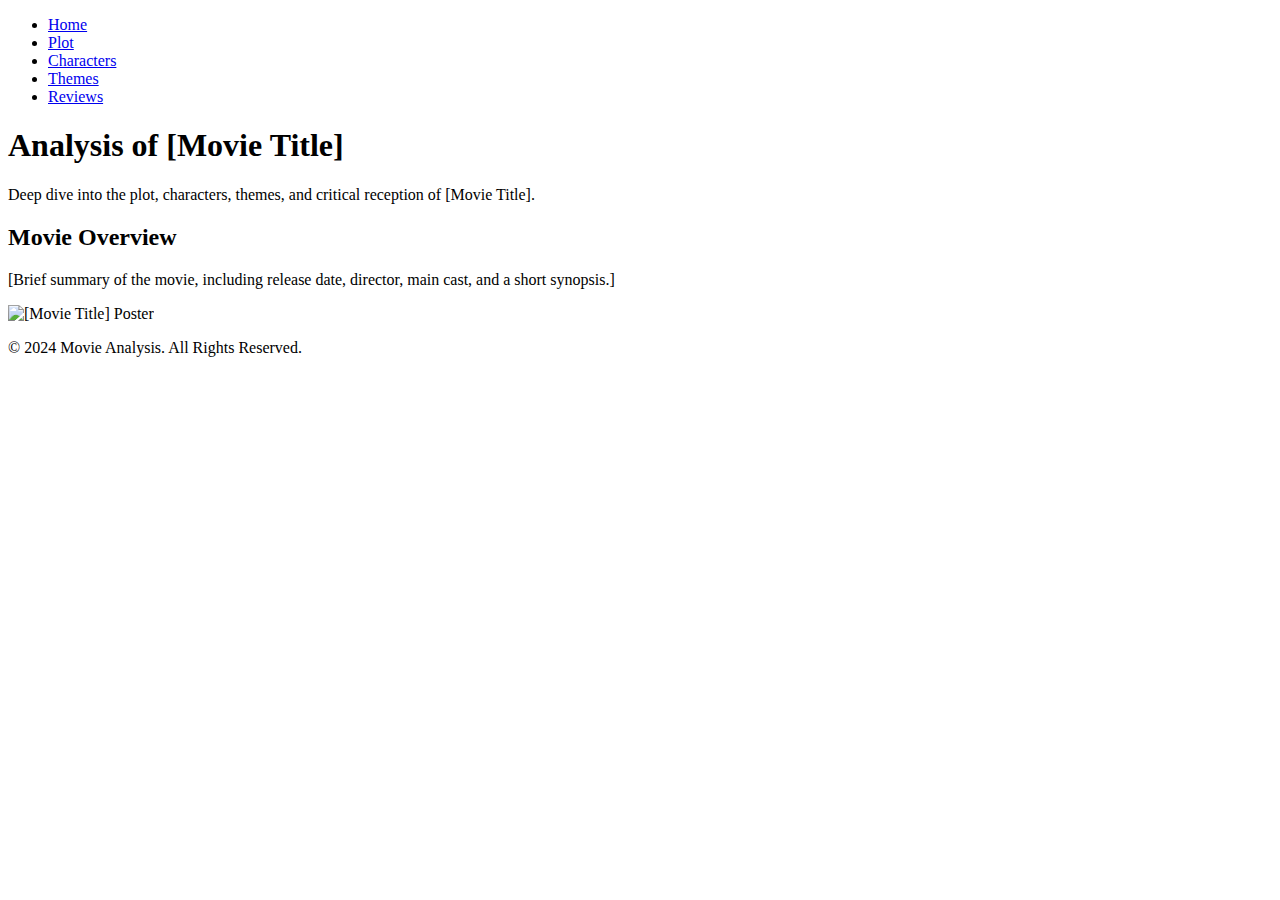
==== index.html @ 305a9362 "Add files via upload" ====
<!DOCTYPE html>
<html lang="en">
<head>
    <meta charset="UTF-8">
    <meta name="viewport" content="width=device-width, initial-scale=1.0">
    <title>Movie Analysis - [Movie Title]</title>
    <link rel="stylesheet" href="styles.css">
</head>
<body>
    <header>
        <nav>
            <ul>
                <li><a href="index.html">Home</a></li>
                <li><a href="plot.html">Plot</a></li>
                <li><a href="characters.html">Characters</a></li>
                <li><a href="themes.html">Themes</a></li>
                <li><a href="reviews.html">Reviews</a></li>
            </ul>
        </nav>
    </header>

    <section class="hero">
        <h1>Analysis of [Movie Title]</h1>
        <p>Deep dive into the plot, characters, themes, and critical reception of [Movie Title].</p>
    </section>

    <section class="overview">
        <h2>Movie Overview</h2>
        <p>[Brief summary of the movie, including release date, director, main cast, and a short synopsis.]</p>
        <img src="movie-poster.jpg" alt="[Movie Title] Poster">
    </section>

    <footer>
        <p>&copy; 2024 Movie Analysis. All Rights Reserved.</p>
    </footer>
</body>
</html>
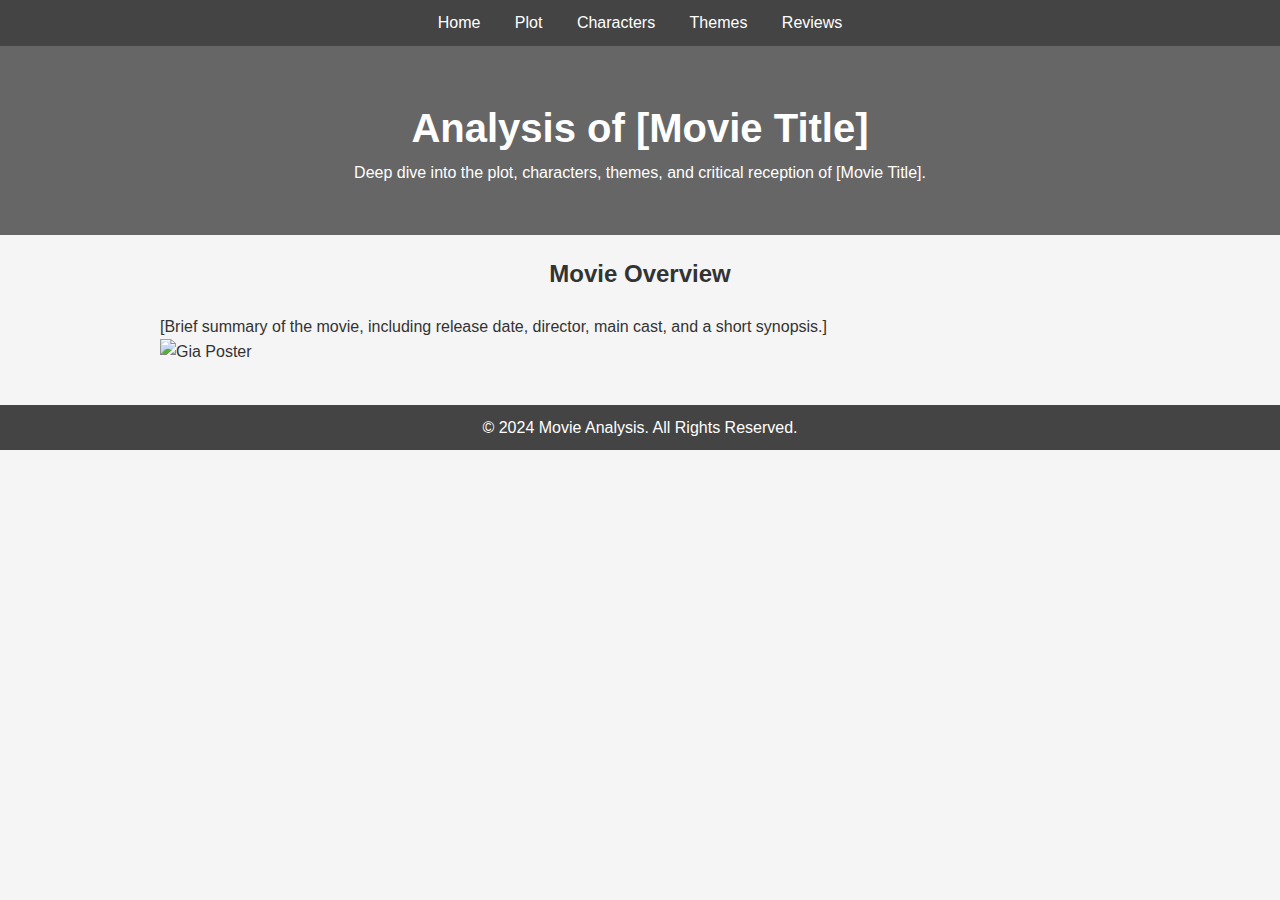
==== commit 9a054068: "Add files via upload" ====
--- a/index.html
+++ b/index.html
@@ -27,7 +27,7 @@
     <section class="overview">
         <h2>Movie Overview</h2>
         <p>[Brief summary of the movie, including release date, director, main cast, and a short synopsis.]</p>
-        <img src="movie-poster.jpg" alt="[Movie Title] Poster">
+        <img src="gia movie poster.jpg" alt="Gia Poster">
     </section>
 
     <footer>
--- a/styles.css
+++ b/styles.css
@@ -0,0 +1,86 @@
+/* Basic Reset */
+* {
+    margin: 0;
+    padding: 0;
+    box-sizing: border-box;
+}
+
+body {
+    font-family: Arial, sans-serif;
+    color: #333;
+    background-color: #f5f5f5;
+    line-height: 1.6;
+}
+
+header {
+    background-color: #444;
+    color: #fff;
+    padding: 10px 0;
+    text-align: center;
+}
+
+nav ul {
+    list-style-type: none;
+}
+
+nav ul li {
+    display: inline;
+    margin: 0 15px;
+}
+
+nav ul li a {
+    color: #fff;
+    text-decoration: none;
+}
+
+.hero {
+    background-color: #666;
+    color: #fff;
+    text-align: center;
+    padding: 50px 0;
+}
+
+.hero h1 {
+    font-size: 2.5em;
+}
+
+.overview,
+.plot,
+.characters,
+.themes,
+.reviews {
+    padding: 20px;
+    max-width: 1000px;
+    margin: auto;
+}
+
+.overview h2,
+.plot h1,
+.characters h1,
+.themes h1,
+.reviews h1 {
+    text-align: center;
+    margin-bottom: 20px;
+}
+
+.character-grid {
+    display: grid;
+    grid-template-columns: repeat(auto-fit, minmax(300px, 1fr));
+    gap: 20px;
+}
+
+.character {
+    background-color: #fff;
+    padding: 20px;
+    border-radius: 8px;
+    box-shadow: 0 0 10px rgba(0, 0, 0, 0.1);
+    text-align: center;
+}
+
+footer {
+    background-color: #444;
+    color: #fff;
+    text-align: center;
+    padding: 10px 0;
+    margin-top: 20px;
+}
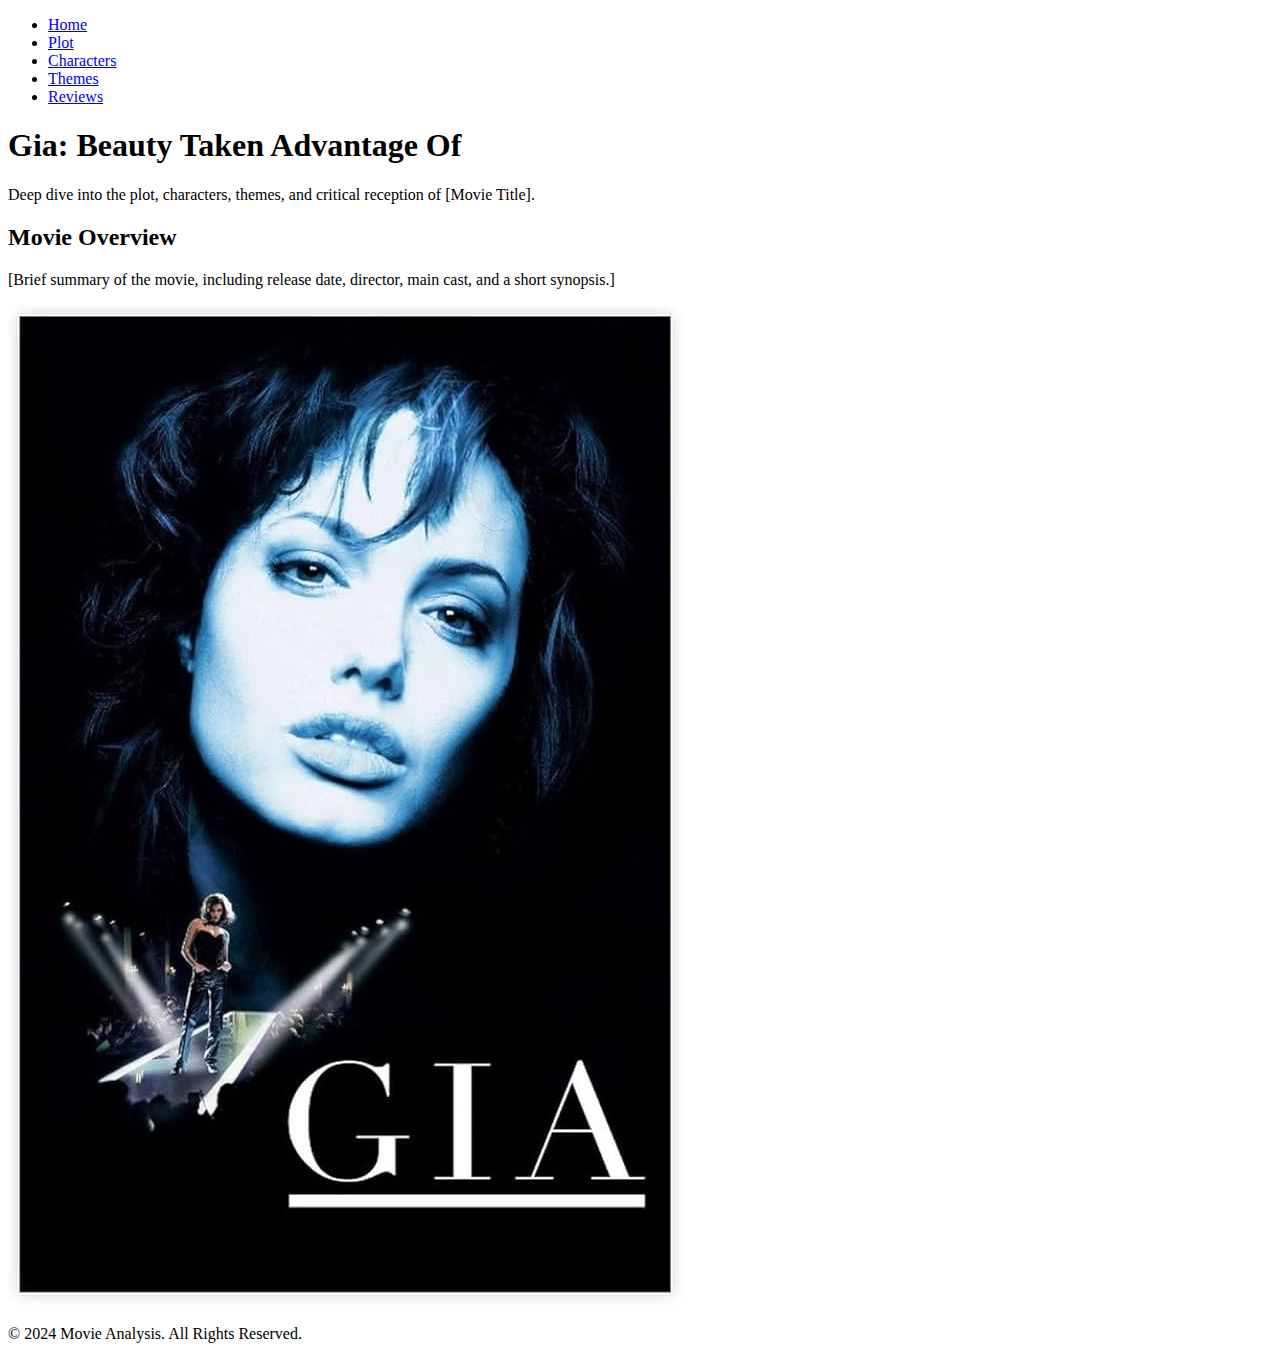
==== commit caccf2be: "Add files via upload" ====
--- a/index.html
+++ b/index.html
@@ -3,8 +3,9 @@
 <head>
     <meta charset="UTF-8">
     <meta name="viewport" content="width=device-width, initial-scale=1.0">
+    <meta http-equiv=“X-UA-Compatible” content=“ie=edge”>
     <title>Movie Analysis - [Movie Title]</title>
-    <link rel="stylesheet" href="styles.css">
+    <link rel="stylesheet" type=“text/css” href="styles.css">
 </head>
 <body>
     <header>
@@ -20,7 +21,7 @@
     </header>
 
     <section class="hero">
-        <h1>Analysis of [Movie Title]</h1>
+        <h1>Gia: Beauty Taken Advantage Of</h1>
         <p>Deep dive into the plot, characters, themes, and critical reception of [Movie Title].</p>
     </section>
 
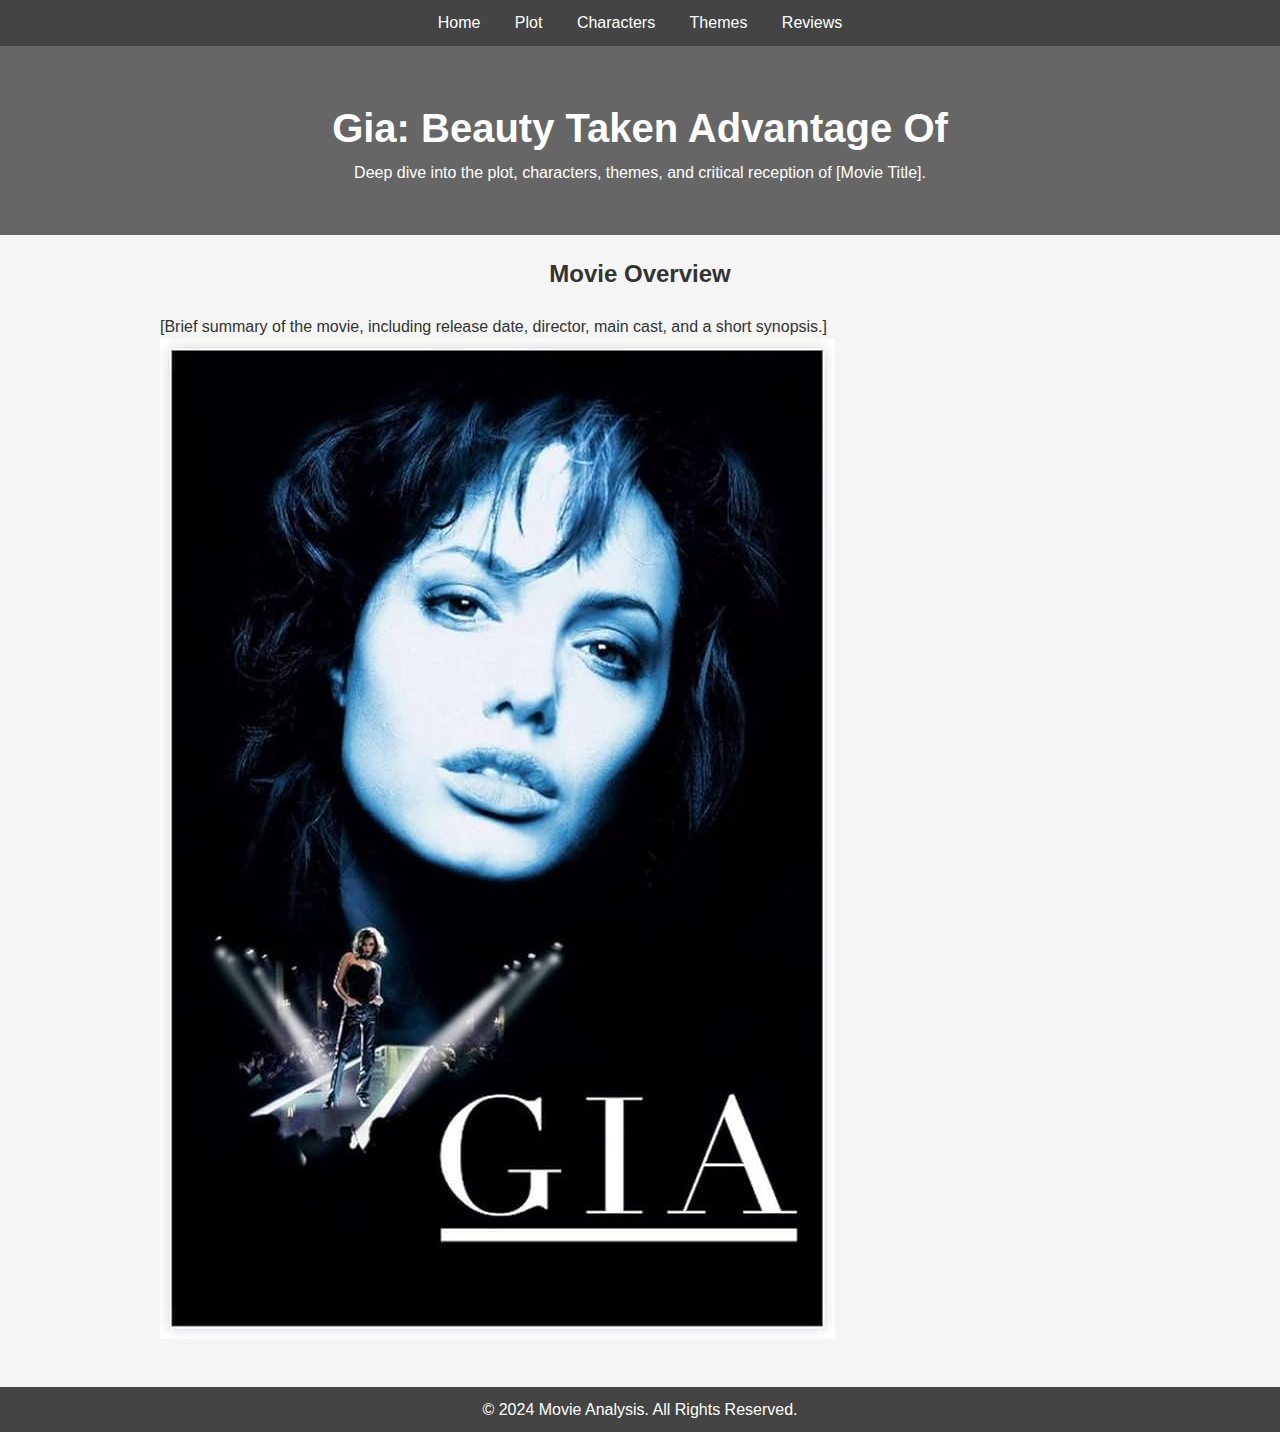
==== commit 9a822818: "Add files via upload" ====
--- a/index.html
+++ b/index.html
@@ -5,7 +5,7 @@
     <meta name="viewport" content="width=device-width, initial-scale=1.0">
     <meta http-equiv=“X-UA-Compatible” content=“ie=edge”>
     <title>Movie Analysis - [Movie Title]</title>
-    <link rel="stylesheet" type=“text/css” href="styles.css">
+    <link rel="stylesheet" href="styles.css">
 </head>
 <body>
     <header>
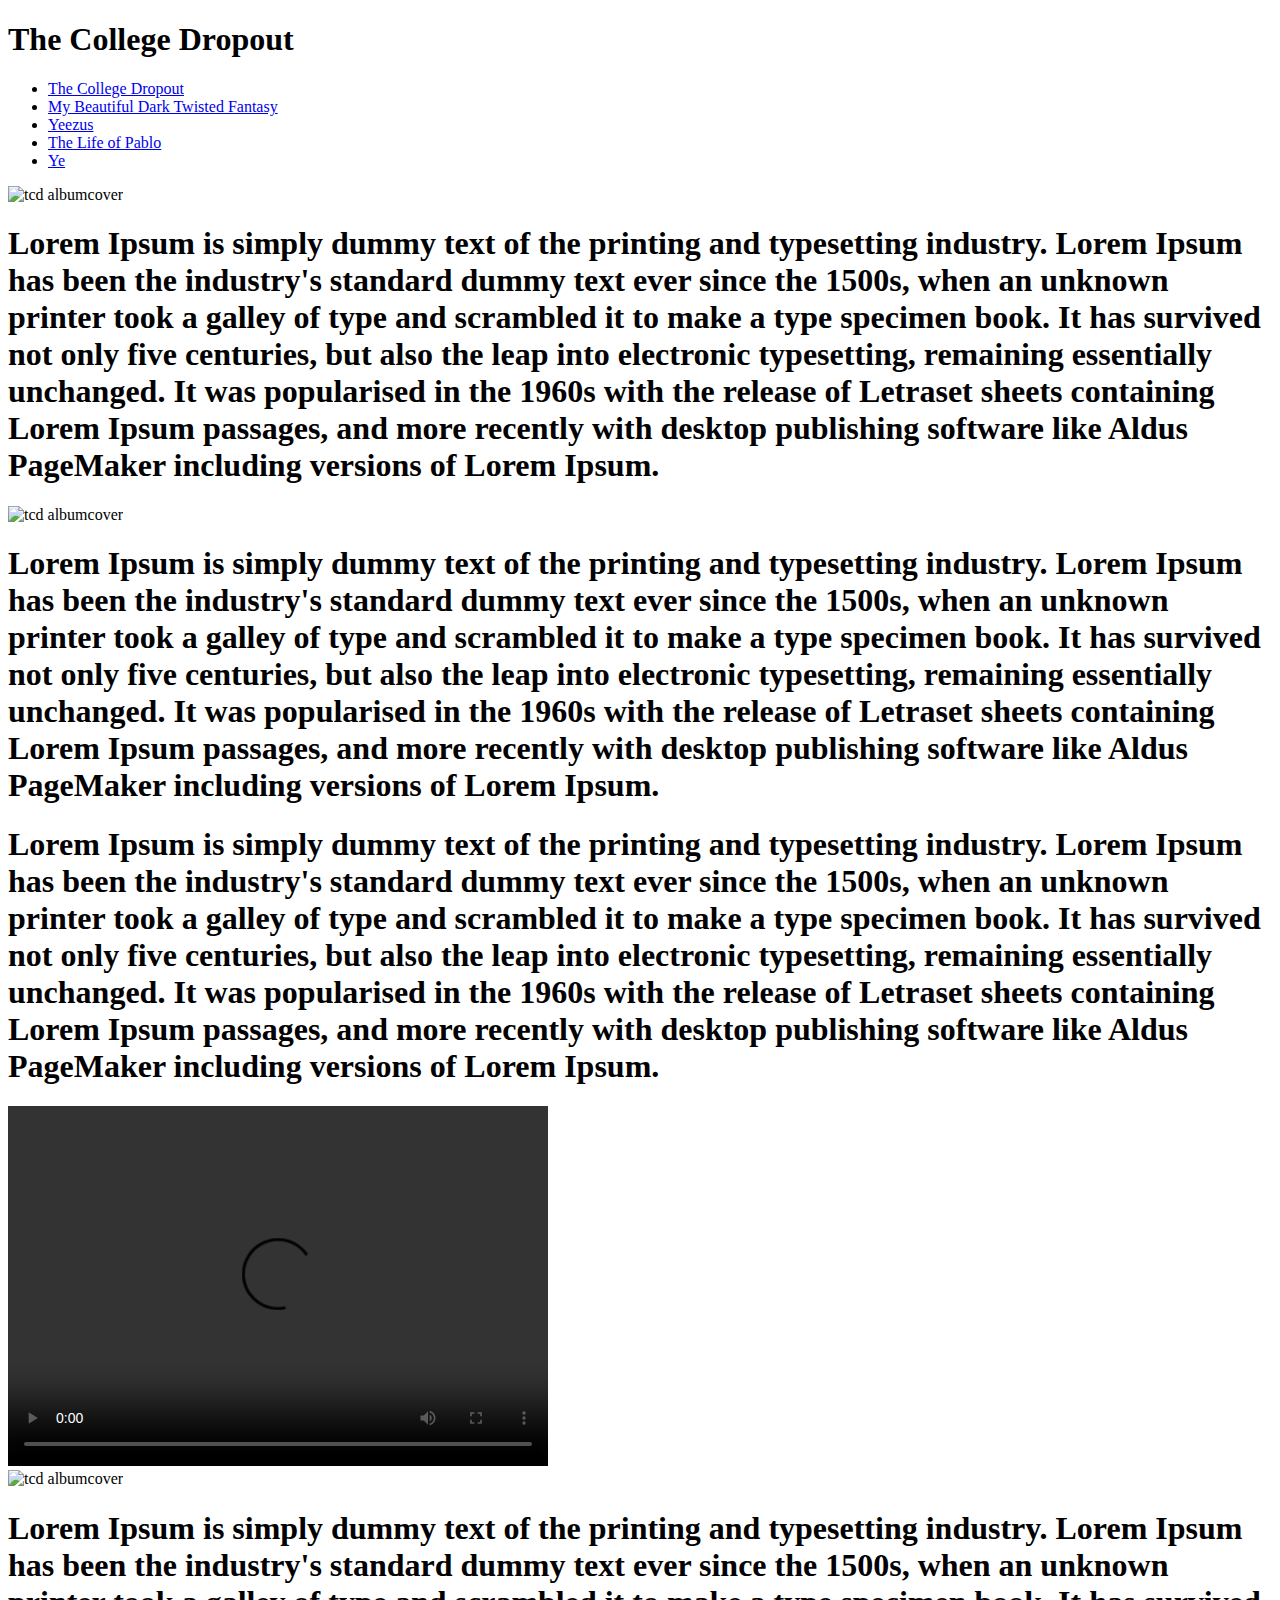
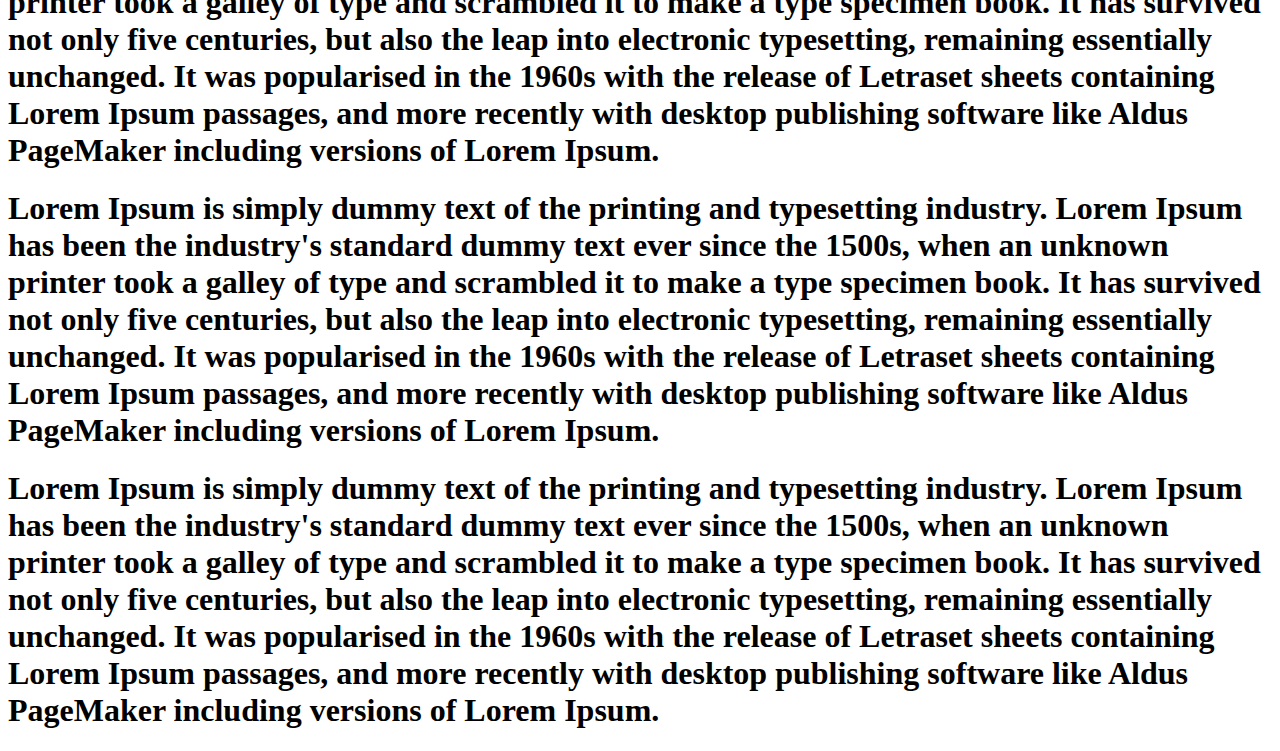
==== commit 72f33df5: "Add files via upload" ====
--- a/index.html
+++ b/index.html
@@ -3,36 +3,71 @@
 <head>
     <meta charset="UTF-8">
     <meta name="viewport" content="width=device-width, initial-scale=1.0">
-    <meta http-equiv=“X-UA-Compatible” content=“ie=edge”>
-    <title>Movie Analysis - [Movie Title]</title>
+    <title>My favorite Ye Albums</title>
     <link rel="stylesheet" href="styles.css">
 </head>
 <body>
     <header>
-        <nav>
-            <ul>
-                <li><a href="index.html">Home</a></li>
-                <li><a href="plot.html">Plot</a></li>
-                <li><a href="characters.html">Characters</a></li>
-                <li><a href="themes.html">Themes</a></li>
-                <li><a href="reviews.html">Reviews</a></li>
-            </ul>
-        </nav>
+        <h1>The College Dropout</h1>
     </header>
+    <header class = "nav">
+    <nav>
+        <ul>
+            <li><a href="index.html">The College Dropout</a></li>
+            <li><a href="mbdtf.html">My Beautiful Dark Twisted Fantasy</a></li>
+            <li><a href="yeezus.html">Yeezus</a></li>
+            <li><a href="the-life-of-pablo.html">The Life of Pablo</a></li>
+            <li><a href="ye.html">Ye</a></li>
+        </ul>
+    </nav>
+    </header>
+    <main>
+        <section class = "albumcover">
+            <img src="the college dropout album cover.jpg" class = "albumcover" alt = "tcd albumcover" width = "770" height = "770">
+        </section>
 
-    <section class="hero">
-        <h1>Gia: Beauty Taken Advantage Of</h1>
-        <p>Deep dive into the plot, characters, themes, and critical reception of [Movie Title].</p>
-    </section>
+        <section class = "albumdescription">
+              <h1 class = "albumdescription"> Lorem Ipsum is simply dummy text of the printing and typesetting industry. Lorem Ipsum has been the industry's standard dummy text ever since the 1500s, when an unknown printer took a galley of type and scrambled it to make a type specimen book. It has survived not only five centuries, but also the leap into electronic typesetting, remaining essentially unchanged. It was popularised in the 1960s with the release of Letraset sheets containing Lorem Ipsum passages, and more recently with desktop publishing software like Aldus PageMaker including versions of Lorem Ipsum.
+            </h1>
+         </section>
 
-    <section class="overview">
-        <h2>Movie Overview</h2>
-        <p>[Brief summary of the movie, including release date, director, main cast, and a short synopsis.]</p>
-        <img src="gia movie poster.jpg" alt="Gia Poster">
-    </section>
+         <section class = "albumcover">
+            <img src="graduation ye.jpg" class = "albumcover" alt = "tcd albumcover" width = "339" height = "512">
+        </section>
 
-    <footer>
-        <p>&copy; 2024 Movie Analysis. All Rights Reserved.</p>
-    </footer>
+        <section class = "albumdescription">
+              <h1 class = "albumdescription"> Lorem Ipsum is simply dummy text of the printing and typesetting industry. Lorem Ipsum has been the industry's standard dummy text ever since the 1500s, when an unknown printer took a galley of type and scrambled it to make a type specimen book. It has survived not only five centuries, but also the leap into electronic typesetting, remaining essentially unchanged. It was popularised in the 1960s with the release of Letraset sheets containing Lorem Ipsum passages, and more recently with desktop publishing software like Aldus PageMaker including versions of Lorem Ipsum.
+            </h1>
+         </section>
+
+         <section class = "throughthewiredesc">
+            <h1> Lorem Ipsum is simply dummy text of the printing and typesetting industry. Lorem Ipsum has been the industry's standard dummy text ever since the 1500s, when an unknown printer took a galley of type and scrambled it to make a type specimen book. It has survived not only five centuries, but also the leap into electronic typesetting, remaining essentially unchanged. It was popularised in the 1960s with the release of Letraset sheets containing Lorem Ipsum passages, and more recently with desktop publishing software like Aldus PageMaker including versions of Lorem Ipsum.
+          </h1>
+       </section>
+
+        <section class = "ttwvid">
+            <video width="540px" height="360px" controls="controls">
+                <source src= "Kanye West - Through The Wire.mp4" type="video/mp4" />
+            </video>
+        </section>
+        <section class = "albumcover">
+            <img src="kanye in stu.jpg" class = "albumcover" alt = "tcd albumcover" width = "1200" height = "800">
+        </section>
+        <section class = "throughthewiredesc">
+            <h1> Lorem Ipsum is simply dummy text of the printing and typesetting industry. Lorem Ipsum has been the industry's standard dummy text ever since the 1500s, when an unknown printer took a galley of type and scrambled it to make a type specimen book. It has survived not only five centuries, but also the leap into electronic typesetting, remaining essentially unchanged. It was popularised in the 1960s with the release of Letraset sheets containing Lorem Ipsum passages, and more recently with desktop publishing software like Aldus PageMaker including versions of Lorem Ipsum.
+          </h1>
+       </section>
+                <section class = "throughthewiredesc">
+            <h1> Lorem Ipsum is simply dummy text of the printing and typesetting industry. Lorem Ipsum has been the industry's standard dummy text ever since the 1500s, when an unknown printer took a galley of type and scrambled it to make a type specimen book. It has survived not only five centuries, but also the leap into electronic typesetting, remaining essentially unchanged. It was popularised in the 1960s with the release of Letraset sheets containing Lorem Ipsum passages, and more recently with desktop publishing software like Aldus PageMaker including versions of Lorem Ipsum.
+          </h1>
+       </section>
+       <section class = "throughthewiredesc">
+        <h1> Lorem Ipsum is simply dummy text of the printing and typesetting industry. Lorem Ipsum has been the industry's standard dummy text ever since the 1500s, when an unknown printer took a galley of type and scrambled it to make a type specimen book. It has survived not only five centuries, but also the leap into electronic typesetting, remaining essentially unchanged. It was popularised in the 1960s with the release of Letraset sheets containing Lorem Ipsum passages, and more recently with desktop publishing software like Aldus PageMaker including versions of Lorem Ipsum.
+      </h1>
+   </section>
+
+    </main>
+
+
 </body>
 </html>
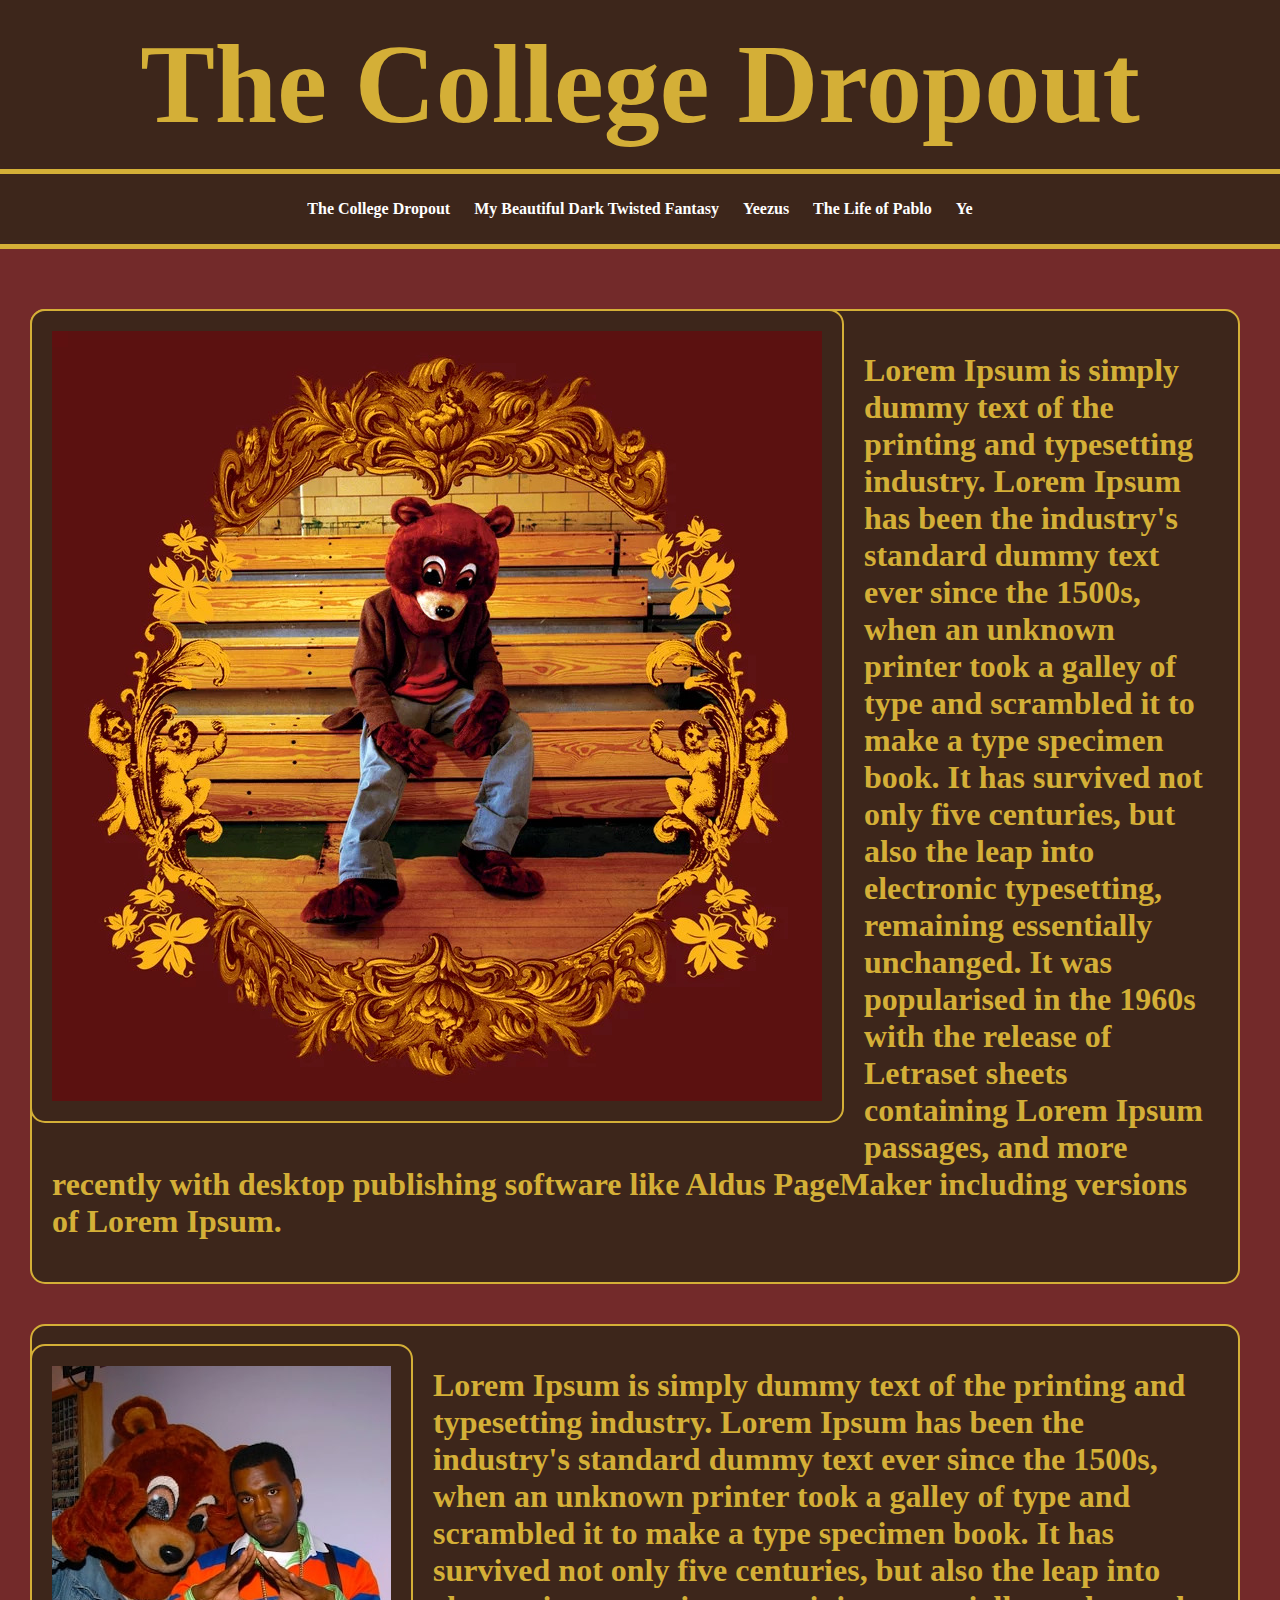
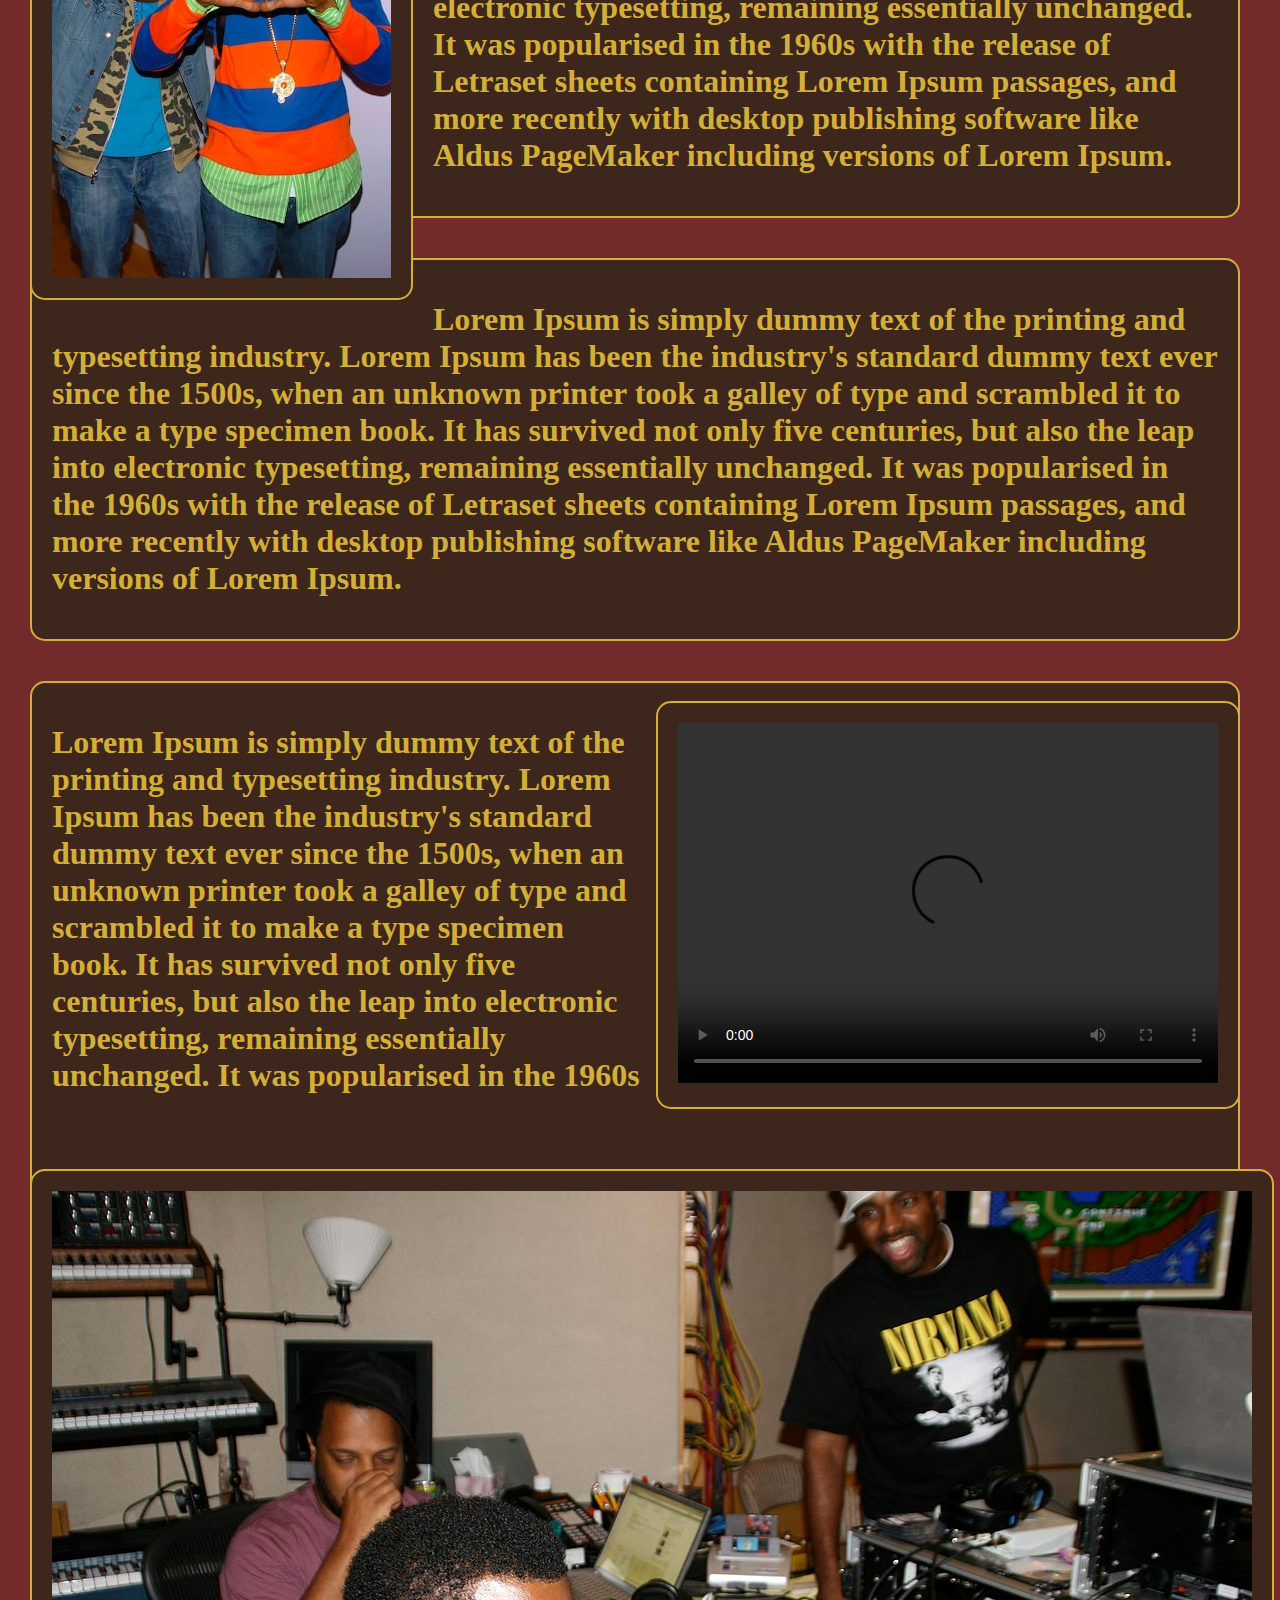
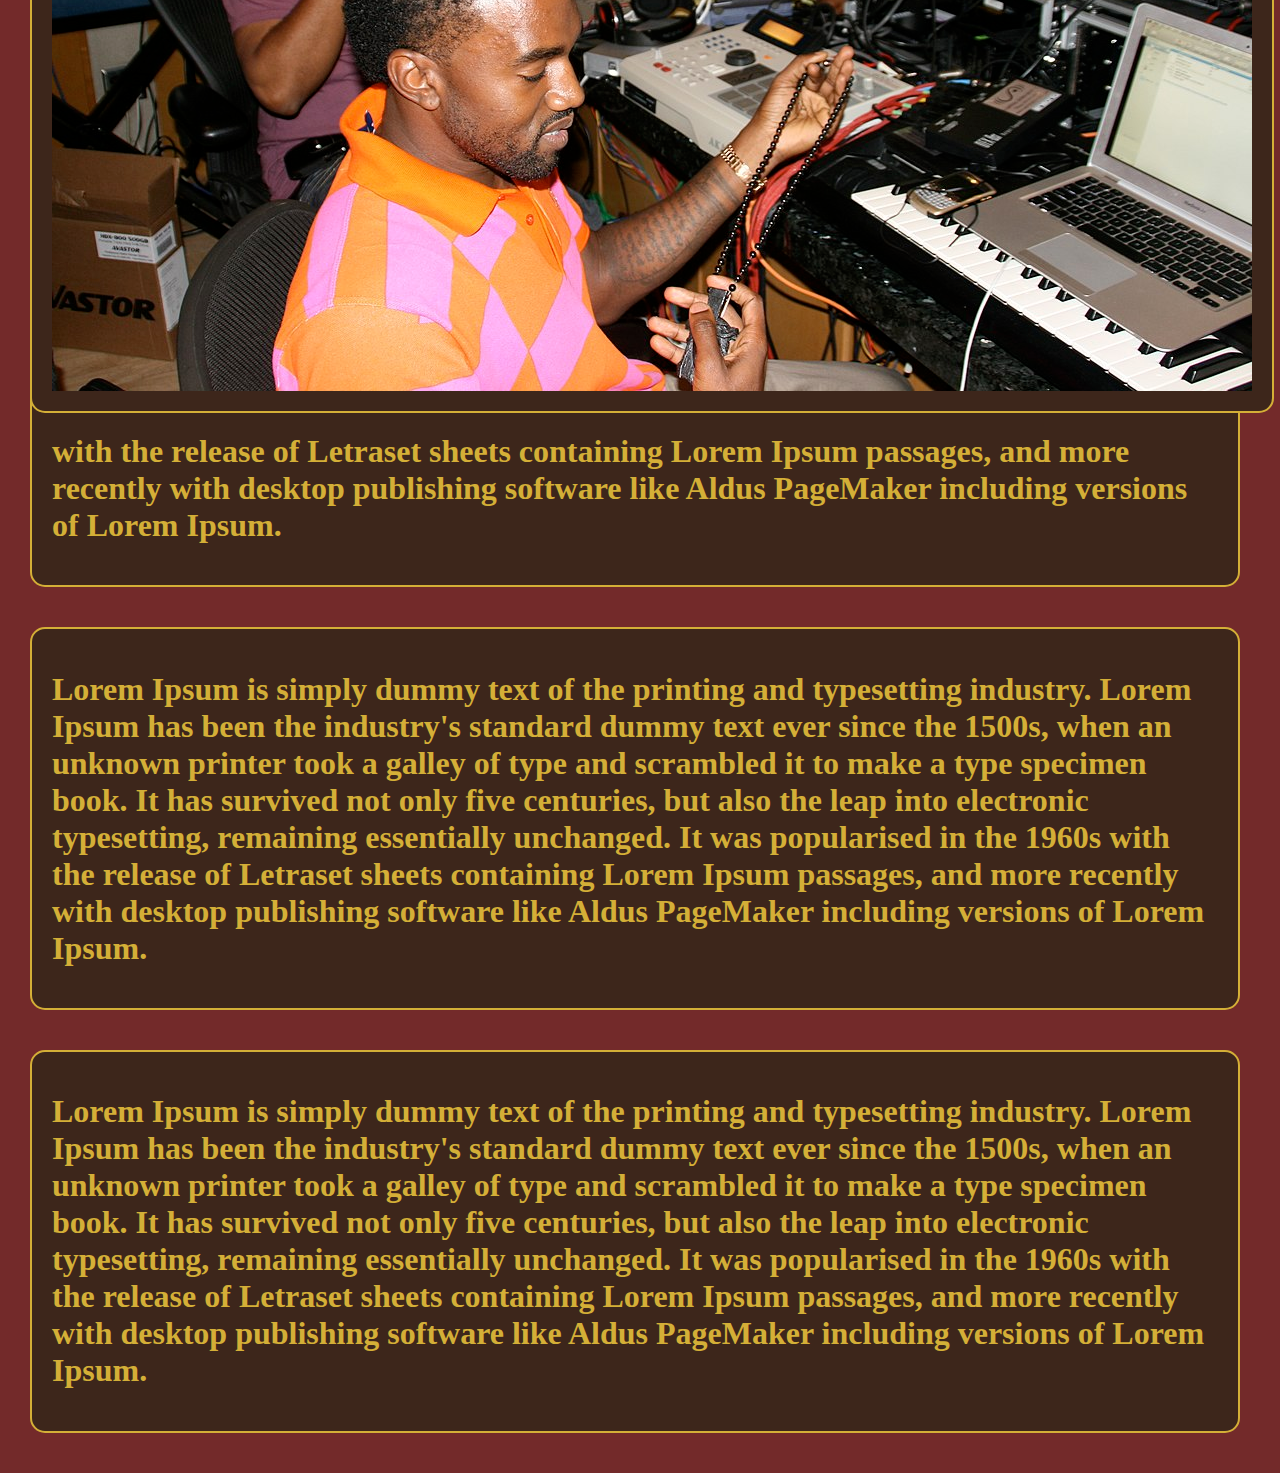
==== commit d8af1aac: "Create index.html" ====
--- a/index.html
+++ b/index.html
@@ -1,73 +1,73 @@
-<!DOCTYPE html>
-<html lang="en">
-<head>
-    <meta charset="UTF-8">
-    <meta name="viewport" content="width=device-width, initial-scale=1.0">
-    <title>My favorite Ye Albums</title>
-    <link rel="stylesheet" href="styles.css">
-</head>
-<body>
-    <header>
-        <h1>The College Dropout</h1>
-    </header>
-    <header class = "nav">
-    <nav>
-        <ul>
-            <li><a href="index.html">The College Dropout</a></li>
-            <li><a href="mbdtf.html">My Beautiful Dark Twisted Fantasy</a></li>
-            <li><a href="yeezus.html">Yeezus</a></li>
-            <li><a href="the-life-of-pablo.html">The Life of Pablo</a></li>
-            <li><a href="ye.html">Ye</a></li>
-        </ul>
-    </nav>
-    </header>
-    <main>
-        <section class = "albumcover">
-            <img src="the college dropout album cover.jpg" class = "albumcover" alt = "tcd albumcover" width = "770" height = "770">
-        </section>
-
-        <section class = "albumdescription">
-              <h1 class = "albumdescription"> Lorem Ipsum is simply dummy text of the printing and typesetting industry. Lorem Ipsum has been the industry's standard dummy text ever since the 1500s, when an unknown printer took a galley of type and scrambled it to make a type specimen book. It has survived not only five centuries, but also the leap into electronic typesetting, remaining essentially unchanged. It was popularised in the 1960s with the release of Letraset sheets containing Lorem Ipsum passages, and more recently with desktop publishing software like Aldus PageMaker including versions of Lorem Ipsum.
-            </h1>
-         </section>
-
-         <section class = "albumcover">
-            <img src="graduation ye.jpg" class = "albumcover" alt = "tcd albumcover" width = "339" height = "512">
-        </section>
-
-        <section class = "albumdescription">
-              <h1 class = "albumdescription"> Lorem Ipsum is simply dummy text of the printing and typesetting industry. Lorem Ipsum has been the industry's standard dummy text ever since the 1500s, when an unknown printer took a galley of type and scrambled it to make a type specimen book. It has survived not only five centuries, but also the leap into electronic typesetting, remaining essentially unchanged. It was popularised in the 1960s with the release of Letraset sheets containing Lorem Ipsum passages, and more recently with desktop publishing software like Aldus PageMaker including versions of Lorem Ipsum.
-            </h1>
-         </section>
-
-         <section class = "throughthewiredesc">
-            <h1> Lorem Ipsum is simply dummy text of the printing and typesetting industry. Lorem Ipsum has been the industry's standard dummy text ever since the 1500s, when an unknown printer took a galley of type and scrambled it to make a type specimen book. It has survived not only five centuries, but also the leap into electronic typesetting, remaining essentially unchanged. It was popularised in the 1960s with the release of Letraset sheets containing Lorem Ipsum passages, and more recently with desktop publishing software like Aldus PageMaker including versions of Lorem Ipsum.
-          </h1>
-       </section>
-
-        <section class = "ttwvid">
-            <video width="540px" height="360px" controls="controls">
-                <source src= "Kanye West - Through The Wire.mp4" type="video/mp4" />
-            </video>
-        </section>
-        <section class = "albumcover">
-            <img src="kanye in stu.jpg" class = "albumcover" alt = "tcd albumcover" width = "1200" height = "800">
-        </section>
-        <section class = "throughthewiredesc">
-            <h1> Lorem Ipsum is simply dummy text of the printing and typesetting industry. Lorem Ipsum has been the industry's standard dummy text ever since the 1500s, when an unknown printer took a galley of type and scrambled it to make a type specimen book. It has survived not only five centuries, but also the leap into electronic typesetting, remaining essentially unchanged. It was popularised in the 1960s with the release of Letraset sheets containing Lorem Ipsum passages, and more recently with desktop publishing software like Aldus PageMaker including versions of Lorem Ipsum.
-          </h1>
-       </section>
-                <section class = "throughthewiredesc">
-            <h1> Lorem Ipsum is simply dummy text of the printing and typesetting industry. Lorem Ipsum has been the industry's standard dummy text ever since the 1500s, when an unknown printer took a galley of type and scrambled it to make a type specimen book. It has survived not only five centuries, but also the leap into electronic typesetting, remaining essentially unchanged. It was popularised in the 1960s with the release of Letraset sheets containing Lorem Ipsum passages, and more recently with desktop publishing software like Aldus PageMaker including versions of Lorem Ipsum.
-          </h1>
-       </section>
-       <section class = "throughthewiredesc">
-        <h1> Lorem Ipsum is simply dummy text of the printing and typesetting industry. Lorem Ipsum has been the industry's standard dummy text ever since the 1500s, when an unknown printer took a galley of type and scrambled it to make a type specimen book. It has survived not only five centuries, but also the leap into electronic typesetting, remaining essentially unchanged. It was popularised in the 1960s with the release of Letraset sheets containing Lorem Ipsum passages, and more recently with desktop publishing software like Aldus PageMaker including versions of Lorem Ipsum.
-      </h1>
-   </section>
-
-    </main>
-
-
-</body>
-</html>
+<!DOCTYPE html>
+<html lang="en">
+<head>
+    <meta charset="UTF-8">
+    <meta name="viewport" content="width=device-width, initial-scale=1.0">
+    <title>My favorite Ye Albums</title>
+    <link rel="stylesheet" href="styles.css">
+</head>
+<body>
+    <header>
+        <h1>The College Dropout</h1>
+    </header>
+    <header class = "nav">
+    <nav>
+        <ul>
+            <li><a href="index.html">The College Dropout</a></li>
+            <li><a href="mbdtf.html">My Beautiful Dark Twisted Fantasy</a></li>
+            <li><a href="yeezus.html">Yeezus</a></li>
+            <li><a href="the-life-of-pablo.html">The Life of Pablo</a></li>
+            <li><a href="ye.html">Ye</a></li>
+        </ul>
+    </nav>
+    </header>
+    <main>
+        <section class = "albumcover">
+            <img src="the college dropout album cover.jpg" class = "albumcover" alt = "tcd albumcover" width = "770" height = "770">
+        </section>
+
+        <section class = "albumdescription">
+              <h1 class = "albumdescription"> Lorem Ipsum is simply dummy text of the printing and typesetting industry. Lorem Ipsum has been the industry's standard dummy text ever since the 1500s, when an unknown printer took a galley of type and scrambled it to make a type specimen book. It has survived not only five centuries, but also the leap into electronic typesetting, remaining essentially unchanged. It was popularised in the 1960s with the release of Letraset sheets containing Lorem Ipsum passages, and more recently with desktop publishing software like Aldus PageMaker including versions of Lorem Ipsum.
+            </h1>
+         </section>
+
+         <section class = "albumcover">
+            <img src="graduation ye.jpg" class = "albumcover" alt = "tcd albumcover" width = "339" height = "512">
+        </section>
+
+        <section class = "albumdescription">
+              <h1 class = "albumdescription"> Lorem Ipsum is simply dummy text of the printing and typesetting industry. Lorem Ipsum has been the industry's standard dummy text ever since the 1500s, when an unknown printer took a galley of type and scrambled it to make a type specimen book. It has survived not only five centuries, but also the leap into electronic typesetting, remaining essentially unchanged. It was popularised in the 1960s with the release of Letraset sheets containing Lorem Ipsum passages, and more recently with desktop publishing software like Aldus PageMaker including versions of Lorem Ipsum.
+            </h1>
+         </section>
+
+         <section class = "throughthewiredesc">
+            <h1> Lorem Ipsum is simply dummy text of the printing and typesetting industry. Lorem Ipsum has been the industry's standard dummy text ever since the 1500s, when an unknown printer took a galley of type and scrambled it to make a type specimen book. It has survived not only five centuries, but also the leap into electronic typesetting, remaining essentially unchanged. It was popularised in the 1960s with the release of Letraset sheets containing Lorem Ipsum passages, and more recently with desktop publishing software like Aldus PageMaker including versions of Lorem Ipsum.
+          </h1>
+       </section>
+
+        <section class = "ttwvid">
+            <video width="540px" height="360px" controls="controls">
+                <source src= "Kanye West - Through The Wire.mp4" type="video/mp4" />
+            </video>
+        </section>
+        <section class = "albumcover">
+            <img src="kanye in stu.jpg" class = "albumcover" alt = "tcd albumcover" width = "1200" height = "800">
+        </section>
+        <section class = "throughthewiredesc">
+            <h1> Lorem Ipsum is simply dummy text of the printing and typesetting industry. Lorem Ipsum has been the industry's standard dummy text ever since the 1500s, when an unknown printer took a galley of type and scrambled it to make a type specimen book. It has survived not only five centuries, but also the leap into electronic typesetting, remaining essentially unchanged. It was popularised in the 1960s with the release of Letraset sheets containing Lorem Ipsum passages, and more recently with desktop publishing software like Aldus PageMaker including versions of Lorem Ipsum.
+          </h1>
+       </section>
+                <section class = "throughthewiredesc">
+            <h1> Lorem Ipsum is simply dummy text of the printing and typesetting industry. Lorem Ipsum has been the industry's standard dummy text ever since the 1500s, when an unknown printer took a galley of type and scrambled it to make a type specimen book. It has survived not only five centuries, but also the leap into electronic typesetting, remaining essentially unchanged. It was popularised in the 1960s with the release of Letraset sheets containing Lorem Ipsum passages, and more recently with desktop publishing software like Aldus PageMaker including versions of Lorem Ipsum.
+          </h1>
+       </section>
+       <section class = "throughthewiredesc">
+        <h1> Lorem Ipsum is simply dummy text of the printing and typesetting industry. Lorem Ipsum has been the industry's standard dummy text ever since the 1500s, when an unknown printer took a galley of type and scrambled it to make a type specimen book. It has survived not only five centuries, but also the leap into electronic typesetting, remaining essentially unchanged. It was popularised in the 1960s with the release of Letraset sheets containing Lorem Ipsum passages, and more recently with desktop publishing software like Aldus PageMaker including versions of Lorem Ipsum.
+      </h1>
+   </section>
+
+    </main>
+
+
+</body>
+</html>--- a/styles.css
+++ b/styles.css
@@ -0,0 +1,125 @@
+/* General Styles */
+body {
+    font-family: 'Times New Roman', serif;
+    background-color: #732a2a;
+    color: #d4af37;
+    margin: 0;
+    padding: 0;
+
+}
+
+h2, h3 {
+    font-size: 2.5em;
+    text-align: center;
+    color: #d4af37;
+}
+
+p {
+    margin: 20px auto;
+    width: 80%;
+    color: #ffffff;
+    line-height: 1.6;
+}
+
+/* Header Styles */
+header {
+    padding: 20px;
+    border-bottom: 5px solid #d4af37;
+    background-color: #3d261b;
+    text-align: center;
+}
+
+header h1 {
+    font-family: 'Brush Script MT', cursive;
+    font-size: 7em;
+    margin: 0;
+}
+.nav {
+    font-weight: bold;
+    color: black;
+    padding: 10px 0;
+    text-align: center;
+}
+nav ul {
+    list-style: none;
+    padding: 0;
+}
+
+nav ul li {
+    display: inline;
+    margin: 0 10px;
+}
+nav ul li a {
+    color: white;
+    text-decoration: none;
+}
+
+nav ul li a:hover {
+    text-decoration: underline;
+}
+/* Section Styles */
+main {
+    padding: 20px;
+}
+img {
+    text-align-last: right;
+}
+
+section {
+    margin: 40px 20px 20px 10px;
+    padding: 20px;
+    border: 2px solid #d4af37;
+    background-color: #3d261b;
+    border-radius: 15px;
+}
+
+
+.albumcover {
+    float:left;
+}
+.ttwvid {
+    float:right;
+
+}
+section h2 {
+    margin-top: 0;
+    font-size: 2em;
+}
+
+.song {
+    margin: 20px 0;
+    padding: 15px;
+    border: 1px solid #d4af37;
+    background-color: #5a2d2d;
+    border-radius: 10px;
+}
+
+.song h3 {
+    margin: 0 0 10px 0;
+}
+
+
+/* Footer Styles */
+footer {
+    position: sticky;
+    text-align: center;
+    padding: 20px;
+    border-top: 5px solid #d4af37;
+    background-color: #3d261b;
+}
+
+footer p {
+    margin: 0;
+    color: #d4af37;
+}
+
+/* Responsive Design */
+@media (max-width: 768px) {
+    p {
+        width: 95%;
+    }
+
+    section {
+        margin: 20px 0;
+    }
+}
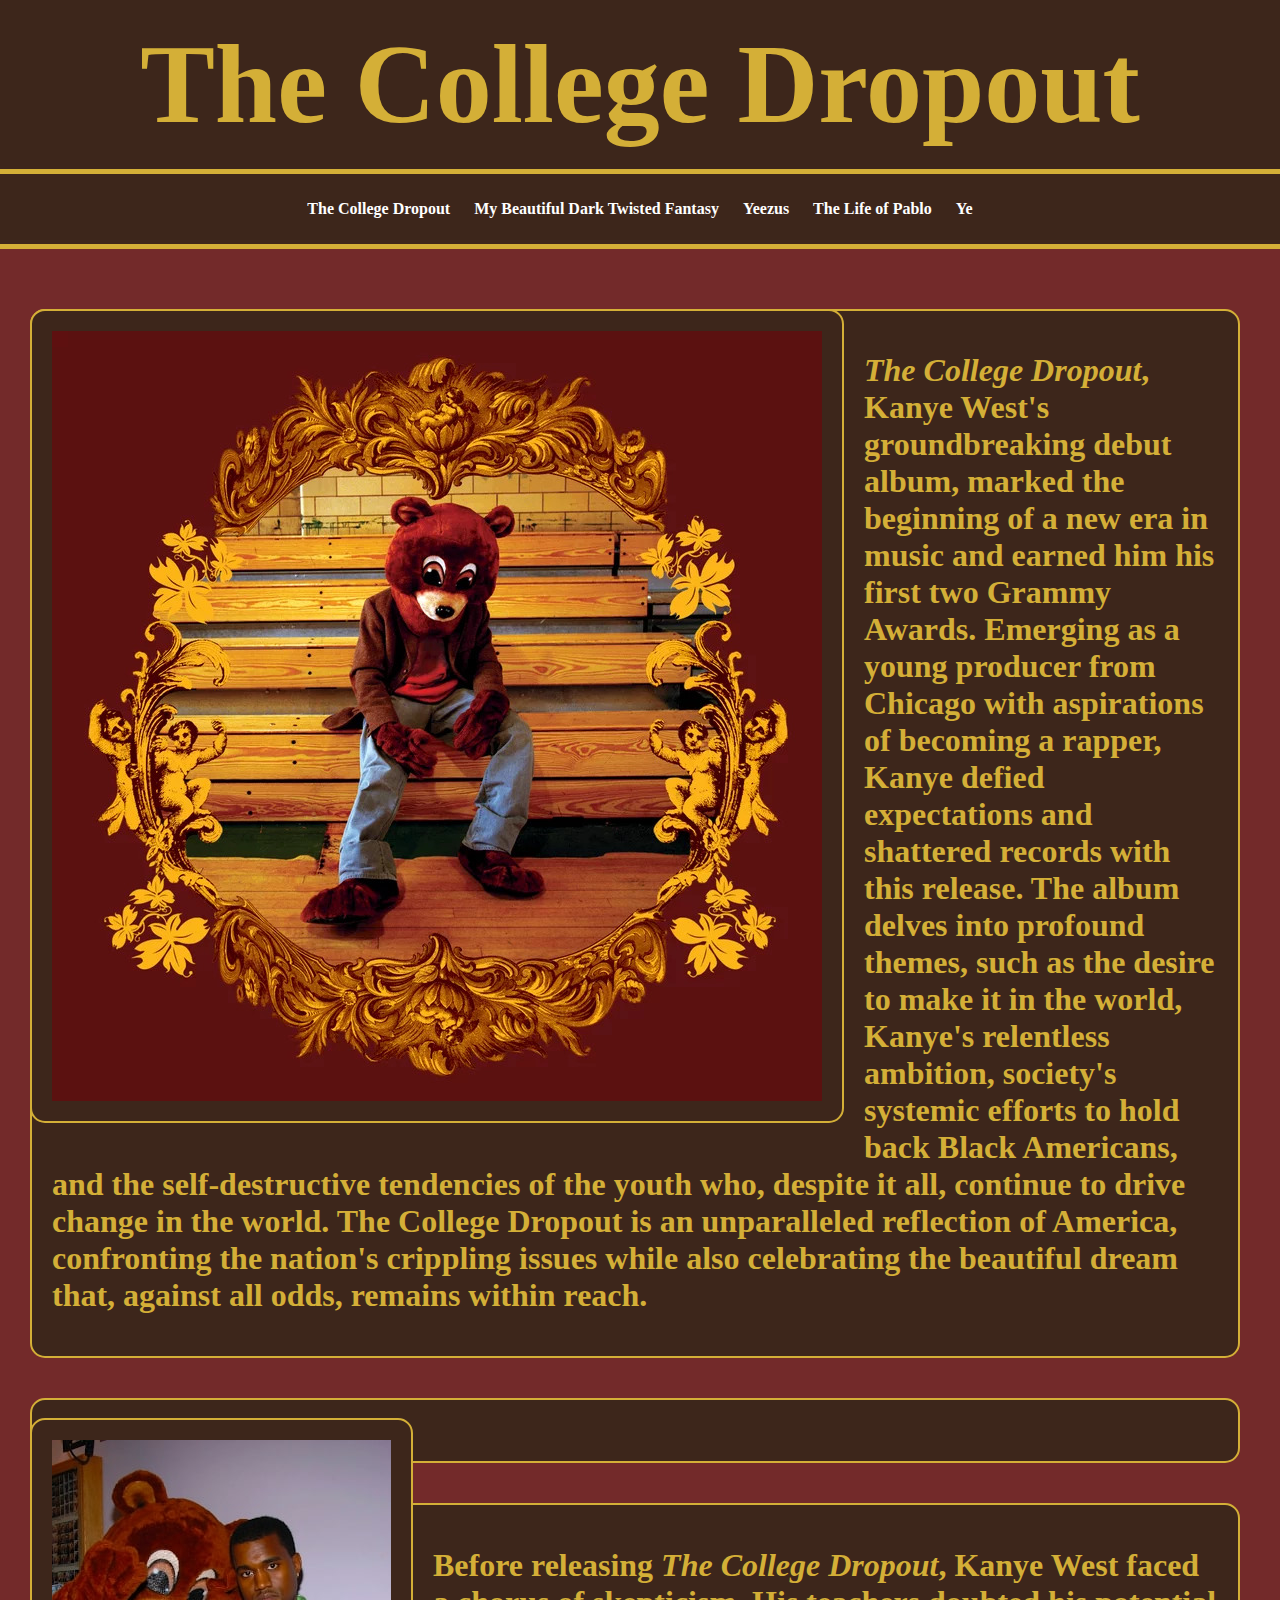
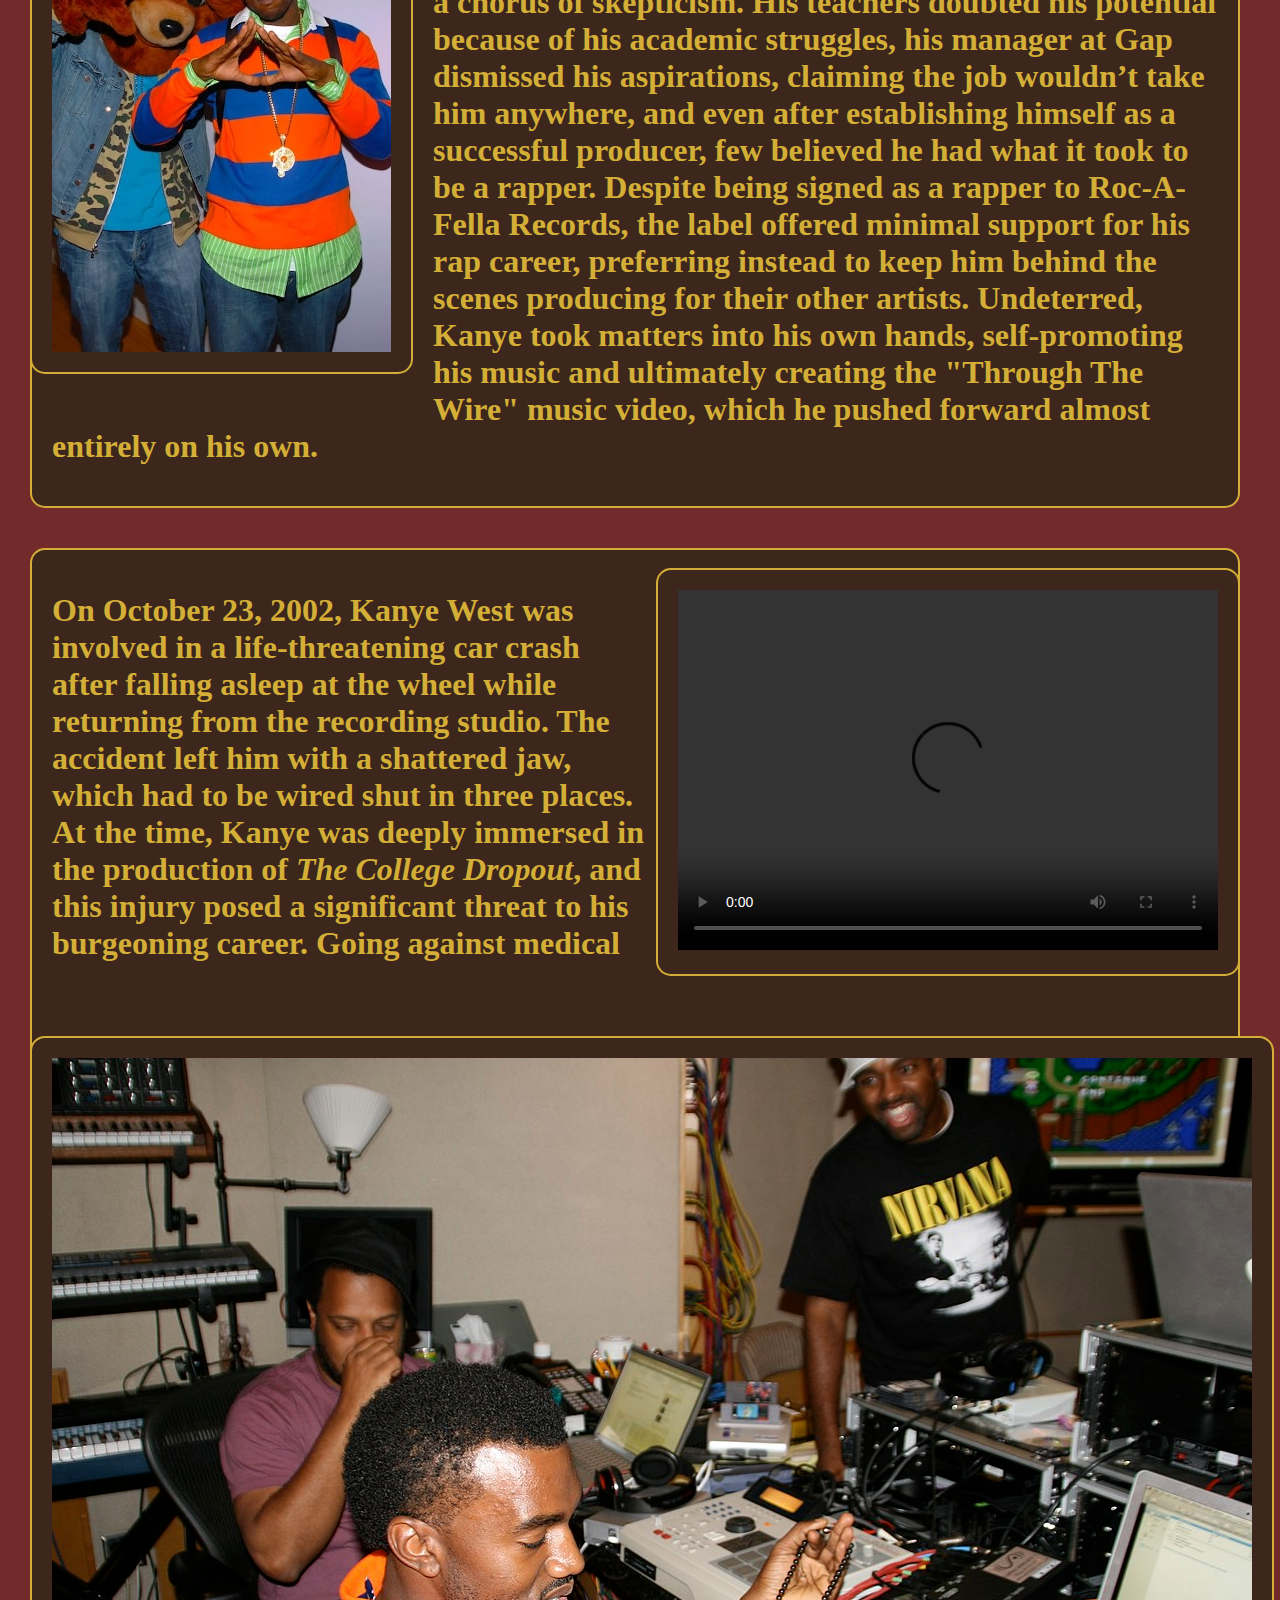
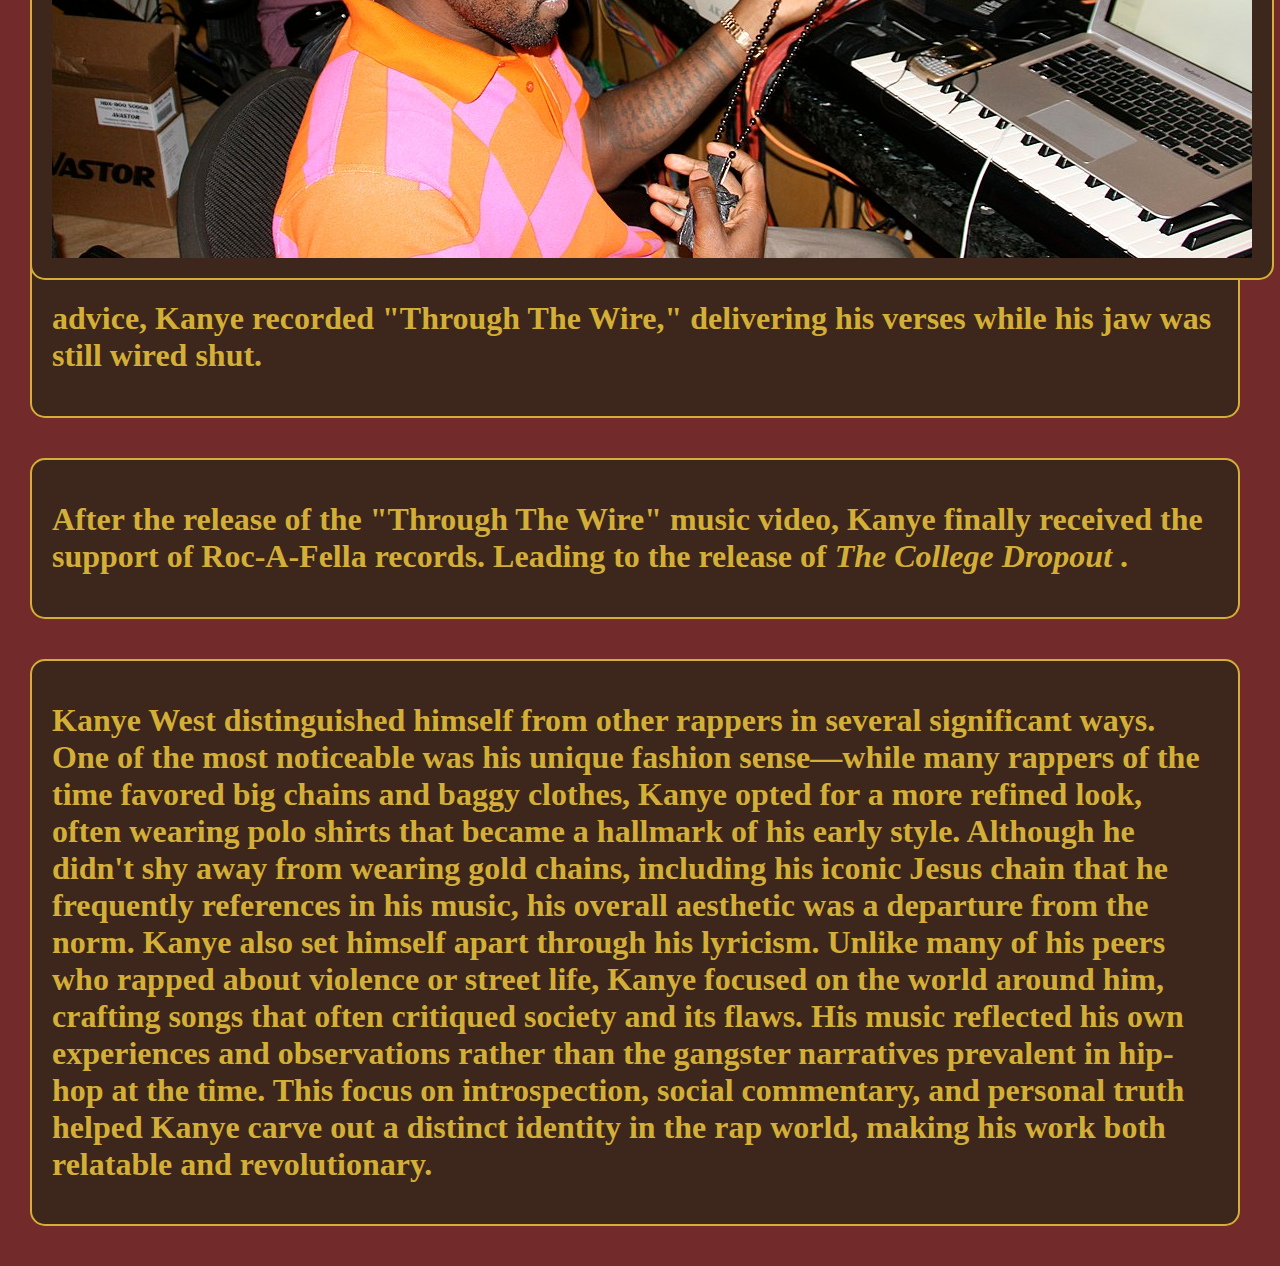
==== commit 40a0c398: "updated descriptions" ====
--- a/index.html
+++ b/index.html
@@ -27,7 +27,7 @@
         </section>
 
         <section class = "albumdescription">
-              <h1 class = "albumdescription"> Lorem Ipsum is simply dummy text of the printing and typesetting industry. Lorem Ipsum has been the industry's standard dummy text ever since the 1500s, when an unknown printer took a galley of type and scrambled it to make a type specimen book. It has survived not only five centuries, but also the leap into electronic typesetting, remaining essentially unchanged. It was popularised in the 1960s with the release of Letraset sheets containing Lorem Ipsum passages, and more recently with desktop publishing software like Aldus PageMaker including versions of Lorem Ipsum.
+              <h1 class = "albumdescription"> <i>The College Dropout</i>, Kanye West's groundbreaking debut album, marked the beginning of a new era in music and earned him his first two Grammy Awards. Emerging as a young producer from Chicago with aspirations of becoming a rapper, Kanye defied expectations and shattered records with this release. The album delves into profound themes, such as the desire to make it in the world, Kanye's relentless ambition, society's systemic efforts to hold back Black Americans, and the self-destructive tendencies of the youth who, despite it all, continue to drive change in the world. The College Dropout is an unparalleled reflection of America, confronting the nation's crippling issues while also celebrating the beautiful dream that, against all odds, remains within reach.
             </h1>
          </section>
 
@@ -36,12 +36,12 @@
         </section>
 
         <section class = "albumdescription">
-              <h1 class = "albumdescription"> Lorem Ipsum is simply dummy text of the printing and typesetting industry. Lorem Ipsum has been the industry's standard dummy text ever since the 1500s, when an unknown printer took a galley of type and scrambled it to make a type specimen book. It has survived not only five centuries, but also the leap into electronic typesetting, remaining essentially unchanged. It was popularised in the 1960s with the release of Letraset sheets containing Lorem Ipsum passages, and more recently with desktop publishing software like Aldus PageMaker including versions of Lorem Ipsum.
+              <h1 class = "albumdescription"> 
             </h1>
          </section>
 
          <section class = "throughthewiredesc">
-            <h1> Lorem Ipsum is simply dummy text of the printing and typesetting industry. Lorem Ipsum has been the industry's standard dummy text ever since the 1500s, when an unknown printer took a galley of type and scrambled it to make a type specimen book. It has survived not only five centuries, but also the leap into electronic typesetting, remaining essentially unchanged. It was popularised in the 1960s with the release of Letraset sheets containing Lorem Ipsum passages, and more recently with desktop publishing software like Aldus PageMaker including versions of Lorem Ipsum.
+            <h1> Before releasing <i>The College Dropout</i>, Kanye West faced a chorus of skepticism. His teachers doubted his potential because of his academic struggles, his manager at Gap dismissed his aspirations, claiming the job wouldn’t take him anywhere, and even after establishing himself as a successful producer, few believed he had what it took to be a rapper. Despite being signed as a rapper to Roc-A-Fella Records, the label offered minimal support for his rap career, preferring instead to keep him behind the scenes producing for their other artists. Undeterred, Kanye took matters into his own hands, self-promoting his music and ultimately creating the "Through The Wire" music video, which he pushed forward almost entirely on his own.
           </h1>
        </section>
 
@@ -54,15 +54,15 @@
             <img src="kanye in stu.jpg" class = "albumcover" alt = "tcd albumcover" width = "1200" height = "800">
         </section>
         <section class = "throughthewiredesc">
-            <h1> Lorem Ipsum is simply dummy text of the printing and typesetting industry. Lorem Ipsum has been the industry's standard dummy text ever since the 1500s, when an unknown printer took a galley of type and scrambled it to make a type specimen book. It has survived not only five centuries, but also the leap into electronic typesetting, remaining essentially unchanged. It was popularised in the 1960s with the release of Letraset sheets containing Lorem Ipsum passages, and more recently with desktop publishing software like Aldus PageMaker including versions of Lorem Ipsum.
+            <h1> On October 23, 2002, Kanye West was involved in a life-threatening car crash after falling asleep at the wheel while returning from the recording studio. The accident left him with a shattered jaw, which had to be wired shut in three places. At the time, Kanye was deeply immersed in the production of <i>The College Dropout</i>, and this injury posed a significant threat to his burgeoning career. Going against medical advice, Kanye recorded "Through The Wire," delivering his verses while his jaw was still wired shut.
           </h1>
        </section>
                 <section class = "throughthewiredesc">
-            <h1> Lorem Ipsum is simply dummy text of the printing and typesetting industry. Lorem Ipsum has been the industry's standard dummy text ever since the 1500s, when an unknown printer took a galley of type and scrambled it to make a type specimen book. It has survived not only five centuries, but also the leap into electronic typesetting, remaining essentially unchanged. It was popularised in the 1960s with the release of Letraset sheets containing Lorem Ipsum passages, and more recently with desktop publishing software like Aldus PageMaker including versions of Lorem Ipsum.
-          </h1>
+            <h1> After the release of the "Through The Wire" music video, Kanye finally received the support of Roc-A-Fella records. Leading to the release of <i>The College Dropout</i>
+.          </h1>
        </section>
        <section class = "throughthewiredesc">
-        <h1> Lorem Ipsum is simply dummy text of the printing and typesetting industry. Lorem Ipsum has been the industry's standard dummy text ever since the 1500s, when an unknown printer took a galley of type and scrambled it to make a type specimen book. It has survived not only five centuries, but also the leap into electronic typesetting, remaining essentially unchanged. It was popularised in the 1960s with the release of Letraset sheets containing Lorem Ipsum passages, and more recently with desktop publishing software like Aldus PageMaker including versions of Lorem Ipsum.
+        <h1> Kanye West distinguished himself from other rappers in several significant ways. One of the most noticeable was his unique fashion sense—while many rappers of the time favored big chains and baggy clothes, Kanye opted for a more refined look, often wearing polo shirts that became a hallmark of his early style. Although he didn't shy away from wearing gold chains, including his iconic Jesus chain that he frequently references in his music, his overall aesthetic was a departure from the norm. Kanye also set himself apart through his lyricism. Unlike many of his peers who rapped about violence or street life, Kanye focused on the world around him, crafting songs that often critiqued society and its flaws. His music reflected his own experiences and observations rather than the gangster narratives prevalent in hip-hop at the time. This focus on introspection, social commentary, and personal truth helped Kanye carve out a distinct identity in the rap world, making his work both relatable and revolutionary.
       </h1>
    </section>
 
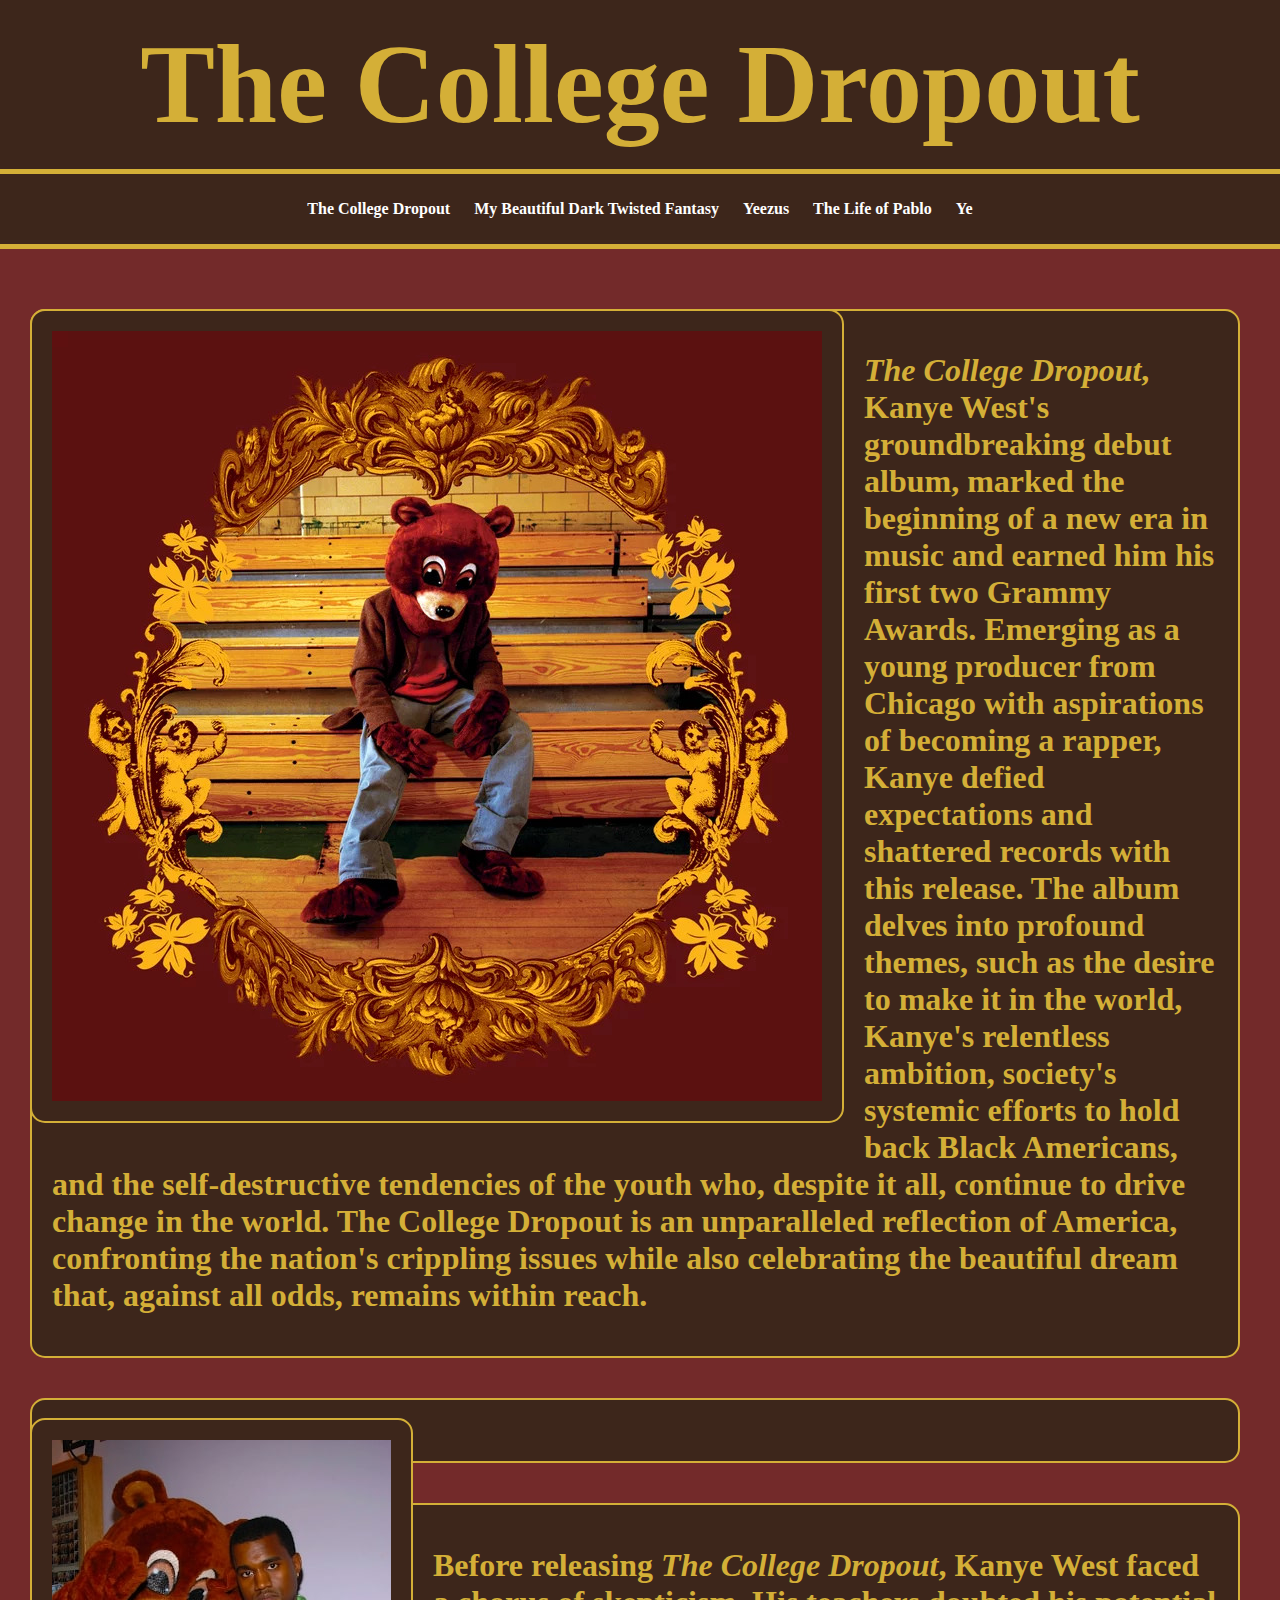
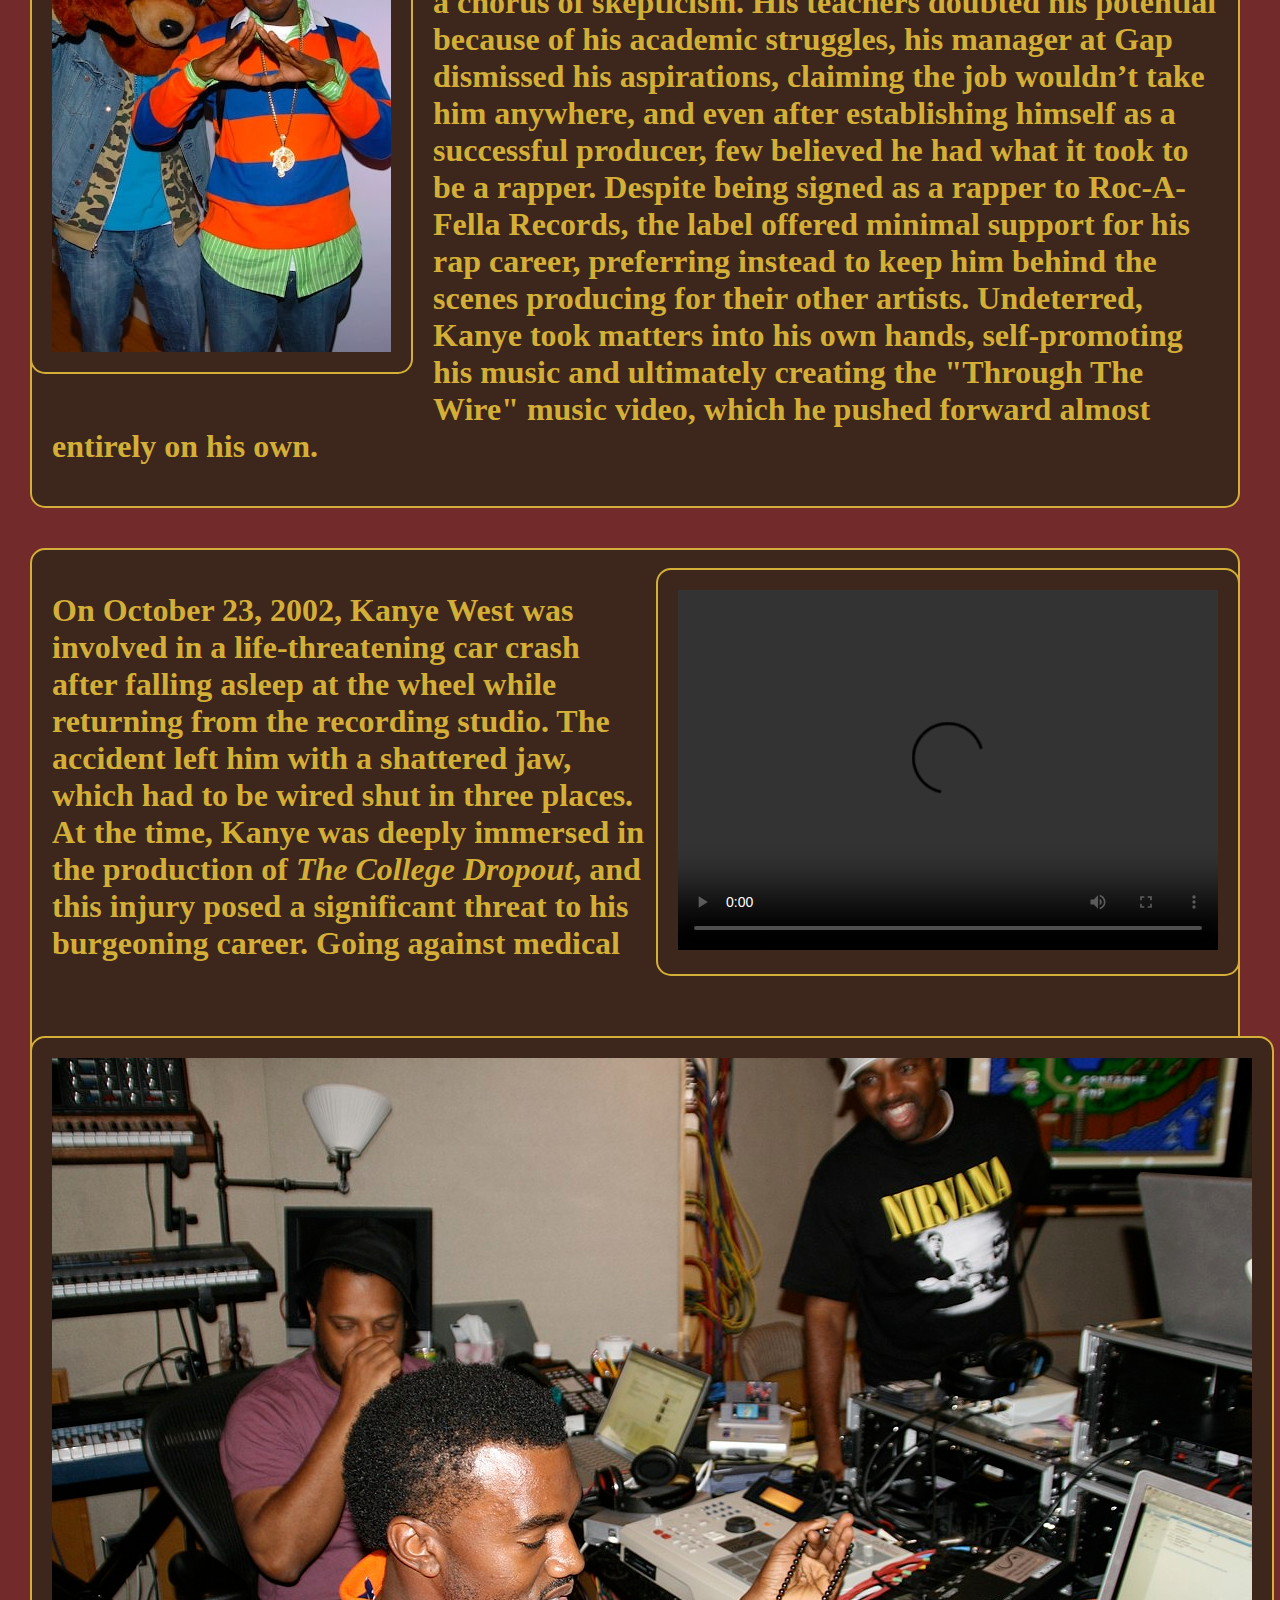
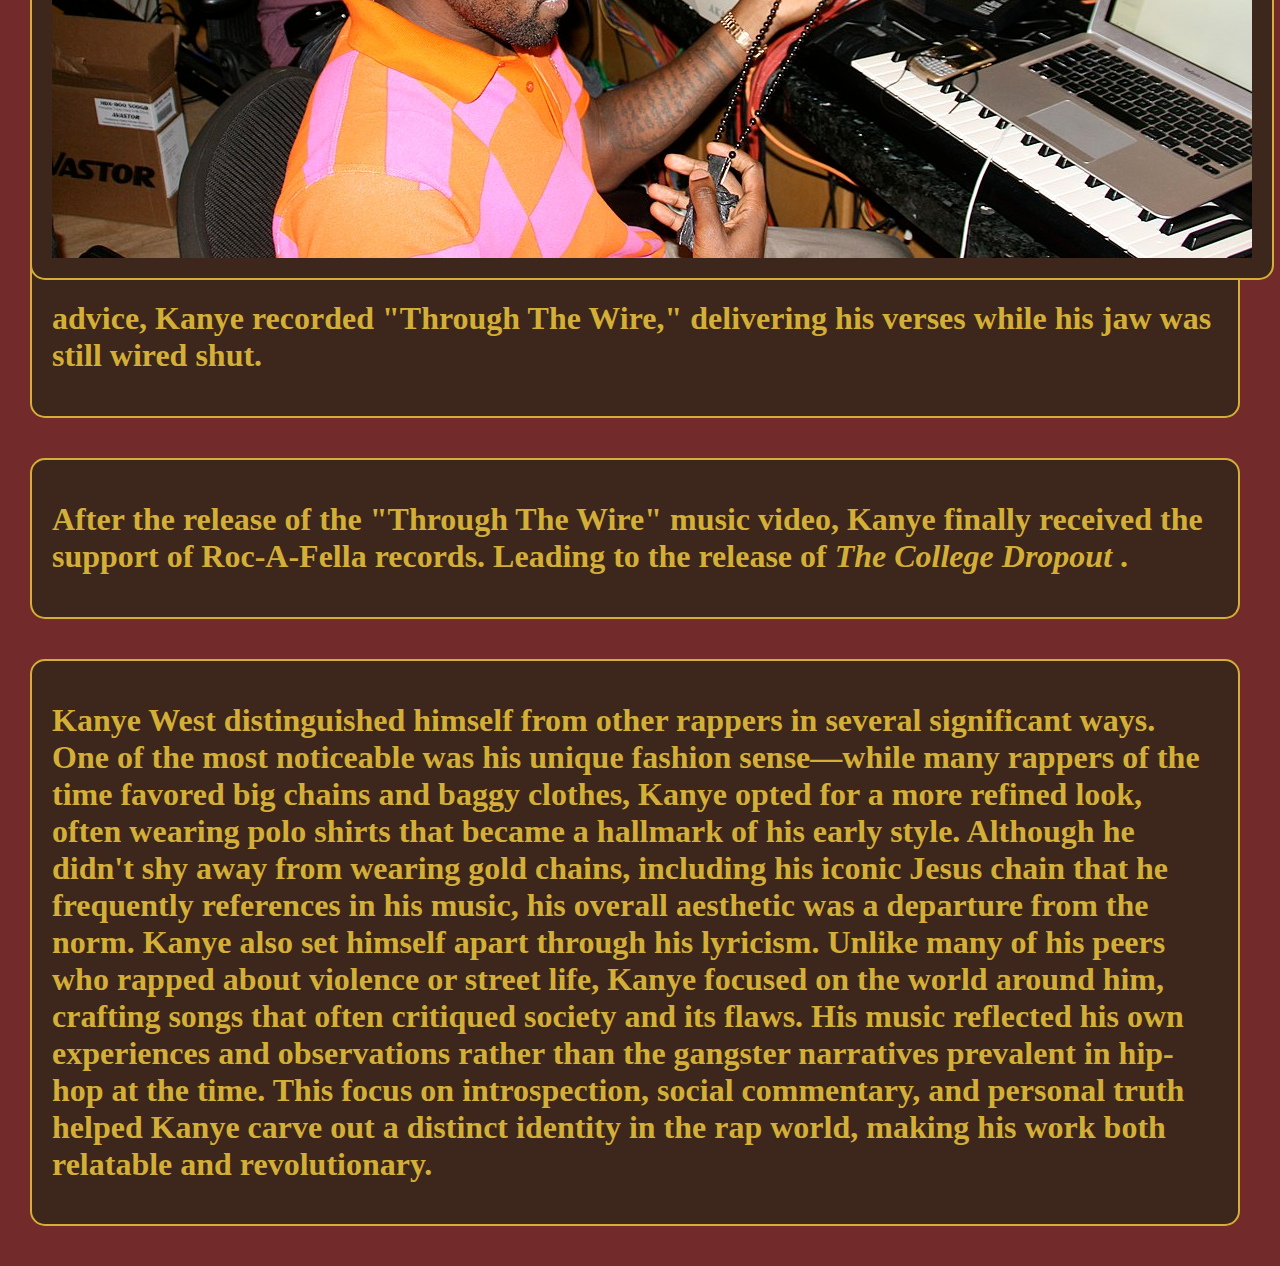
==== commit 43af486f: "Update index.html" ====
--- a/index.html
+++ b/index.html
@@ -2,7 +2,7 @@
 <html lang="en">
 <head>
     <meta charset="UTF-8">
-    <meta name="viewport" content="width=device-width, initial-scale=1.0">
+    <meta name="viewport" content="width=device-width, initial-scale=.75">
     <title>My favorite Ye Albums</title>
     <link rel="stylesheet" href="styles.css">
 </head>
